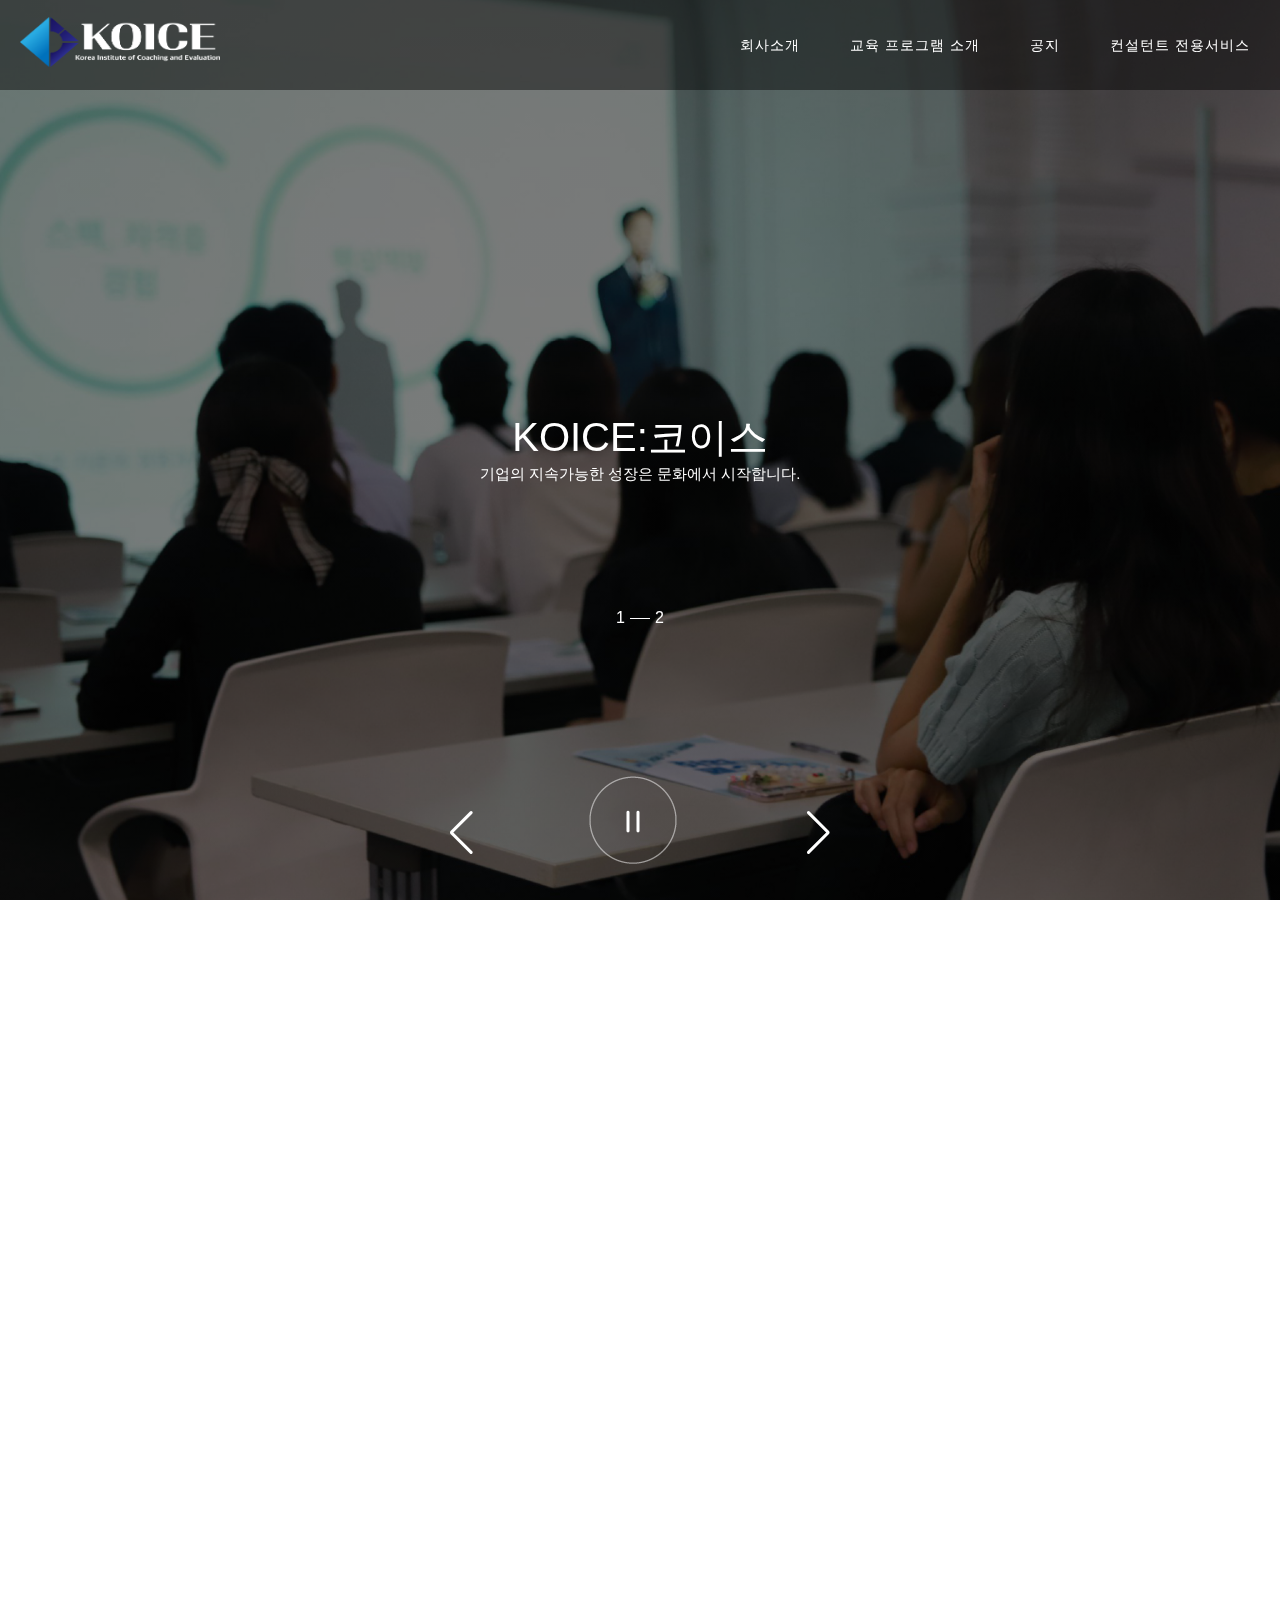
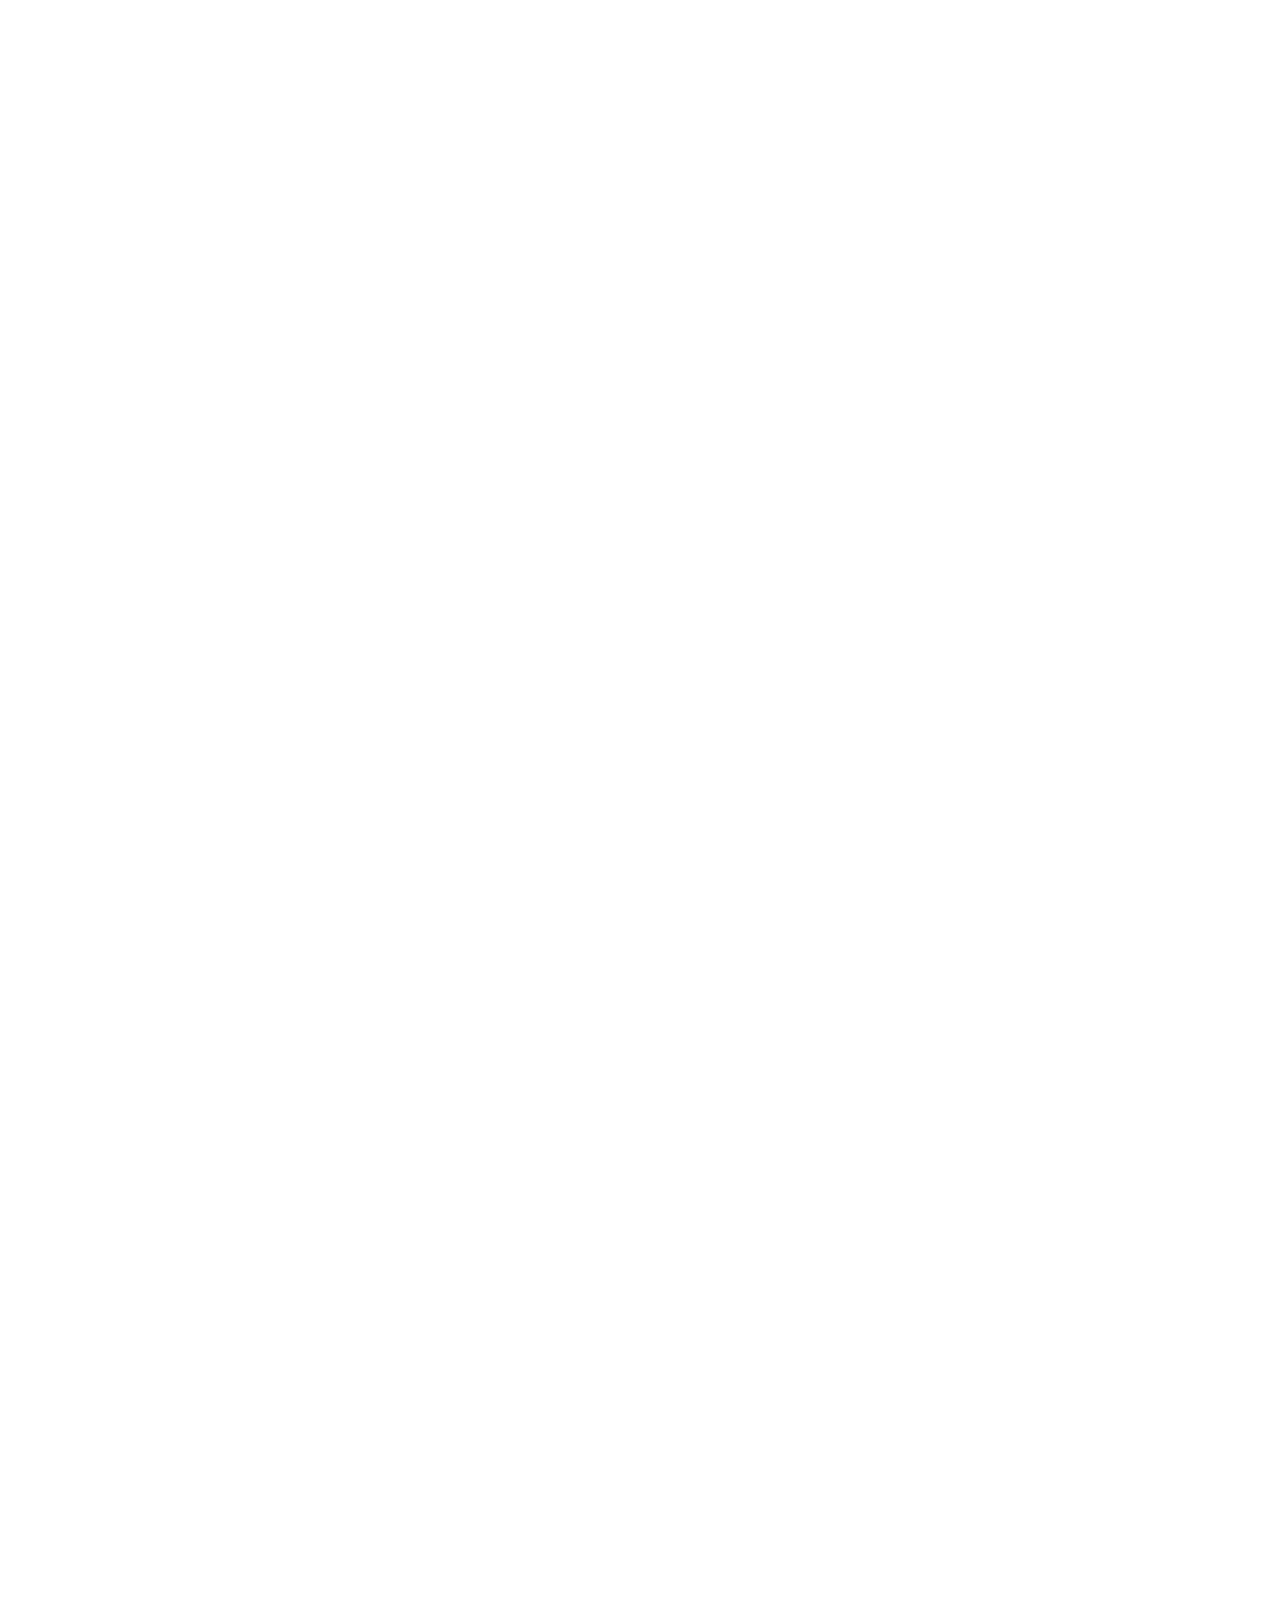
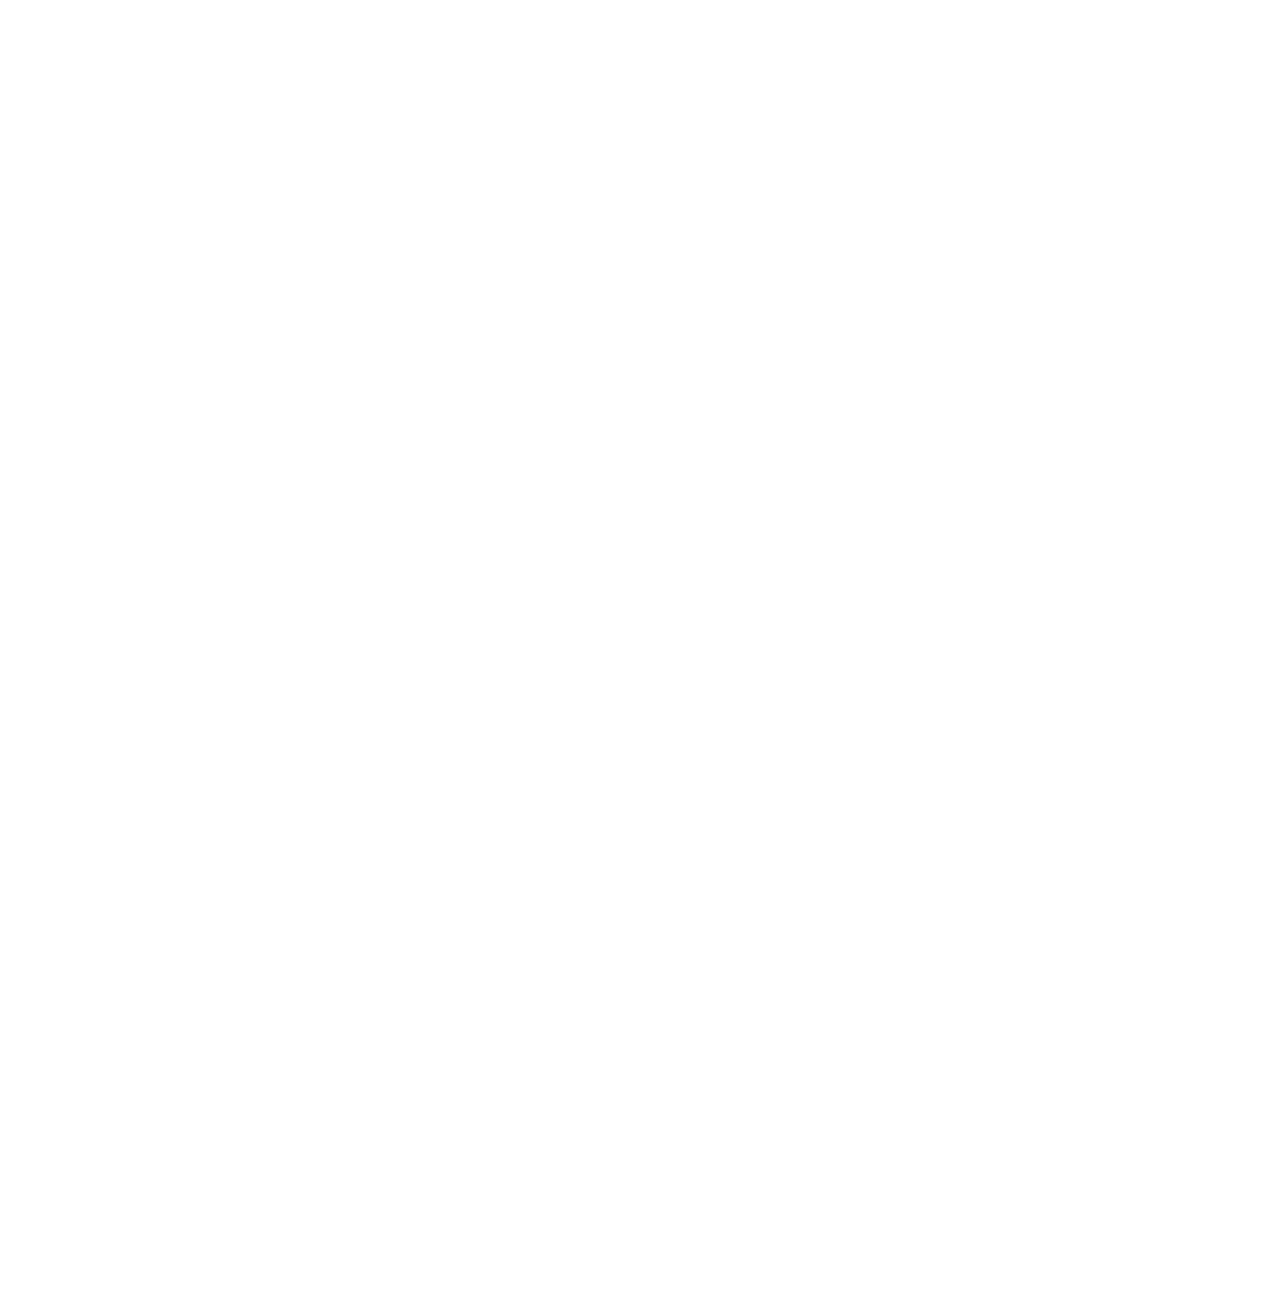
==== index.html @ 16524d3c "Add files via upload" ====
<!DOCTYPE html>
<html lang="en">

<head>
    <meta charset="utf-8">
    <title>KOICE:코이스</title>
    <!-- <meta name="viewport" content="initial-scale=1.0; maximum-scale=1.0; minimum-scale=1.0; user-scalable=yes;" /> -->
    <meta content="KOICE:코이스, 교육, 컨설팅, KOICE:코이스 - 교육, 코이스 - 교육 컨설팅, KOICE, KOICE 교육, KOICE 교육 컨설팅, 코이스 - 교육, 코이스 - 교육, 코이스" name="keywords">
    <meta content="KOICE:코이스, 교육, 컨설팅, KOICE:코이스 - 교육, 코이스 - 교육 컨설팅, KOICE, KOICE 교육, KOICE 교육 컨설팅, 코이스 - 교육, 코이스 - 교육, 코이스" name="description">
    <meta property="og:type" content="website"> 
    <meta property="og:title" content="KOICE:코이스">
    <meta property="og:description" content="KOICE:코이스, 교육, 컨설팅, KOICE:코이스 - 교육, 코이스 - 교육 컨설팅, KOICE, KOICE 교육, KOICE 교육 컨설팅, 코이스 - 교육, 코이스 - 교육, 코이스">
    <meta property="og:image" content="./img/icon/자산 38koice.png">
    <meta property="og:url" content="http://permeet.cafe24.com">
    <meta name="naver-site-verification" content="fe1cf9ac84992b1360347357dc6ff9d3ec7677bf" />
    <meta name="google-site-verification" content="7fnLDtIrnvPnCMmqRW93YdKCdUHXhyVObj9G1OS0-dw" />
    <!-- Favicon -->
    <link href="./img/icon/자산 38koice.png" rel="icon">
    <link href="https://fonts.googleapis.com/css2?family=Jost:wght@500;600;700&family=Open+Sans:wght@400;500&display=swap" rel="stylesheet">  
    <link href="./bootstrap/css/bootstrap.min.css" rel="stylesheet">
    <script src="./bootstrap/js/bootstrap.min.js"></script>
    <script src="./jquery/jquery.js"></script>
    <script src="./js/main.js"></script>
    <link rel="stylesheet" type="text/css" href="./fullpage/fullpage.css" />

    <link rel="stylesheet" href="./css/fontawesome.css">
    <link rel="stylesheet" href="./css/main.css">
    <link rel="stylesheet" href="./css/owl.css">
    <link rel="stylesheet" href="./css/animate.css">
    <link rel="stylesheet" href="./css/swiper-bundle.min.css">
    
    <link rel="stylesheet" href="./css/index.css">
</head>

<body>
  <!-- ***** Header Area Start ***** -->
  <header class="header-area header-sticky">
    <div class="col-12">
        <nav class="main-nav">
            <!-- ***** Logo Start ***** -->
            <a href="./index.html" class="logo">
                <img src="./img/icon/자산 40koice.png" style="width: 200px; height: 50px;" />
            </a>
            <!-- ***** Logo End ***** -->
            <!-- ***** Menu Start ***** -->
            <ul class="nav">
                <li class="scroll-to-section"><a href="./about.html">회사소개</a></li>
                <li class="scroll-to-section"><a href="./service.html">교육 프로그램 소개</a></li>
                <!-- <li class="scroll-to-section"><a href="./404.html">교육후기</a></li> -->
                <li class="scroll-to-section"><a href="./notice.html">공지</a></li>
                <li class="scroll-to-section"><a href="./login.html">컨설턴트 전용서비스</a></li>
            </ul>        
            <a class='menu-trigger'>
                <span>Menu</span>
            </a>
            <!-- ***** Menu End ***** -->
        </nav>
    </div>
</header>
<!-- ***** Header Area End ***** -->

<div id="fullpage">
    <div class="section" id="section1">
        <div class="swiper mySwiper">
            <div class="swiper-wrapper">
                <div class="swiper-slide" id="slide1">
                    <div class="swiper_intro">
                        <div class="swiper_intro_text">
                            <h1>KOICE:코이스</h1>
                            <p>기업의 지속가능한 성장은 문화에서 시작합니다.</p>
                        </div>
                    </div>
                </div>
              <div class="swiper-slide" id="slide2">

              </div>
            </div>
            <div class="swiper-button-next"></div>
            <div class="swiper-button-prev"></div>

            <div class="swiper-button">
                <img src="./img/main/4_메인배너버튼.png">
            </div>
            <div class="swiper-pagination"></div>
        </div>
    </div>
	<div class="section" id="section2">
		<div class="site-header d-flex flex-column justify-content-center align-items-center h-100" id="section_0">
            <div class="container">
                <div class="row justify-content-center align-items-center">
    
                    <div class="col-lg-7 col-12">
    
                        <h3 class="main_text_2 text-white wow fadeInLeft">
                            KOICE:코이스는 <br/>
                            AI 기반으로 한 교육 플랫폼 회사로,  <br/>
                            다양한 교육 프로그램을 연구하고 제공합니다.
                        </h3>
    
                        <div class="align-items-center mt-4 wow fadeInLeft">
                            <p class="main_text_2_p">
                                개인의 성향을 분석하여 잠재력을 최대화시키고, <br/>
                                기업에는 각종 교육 프로그램을 제공하여 전문 인력 양성을 촉진합니다. <br/>
                                효과적인 성공을 위한 시대에 맞춘 최신 기술 다양한 프로그램 제공하여 <br/>
                                교육의 효과를 극대화 할 것을 약속드립니다.
                            </p>
                        </div>
                    </div>
    
                    <div class="col-lg-4 col-12">
                        <div class="topics-detail-block text-center wow fadeInUp">
                            <img src="./img/main/7_배너하단로고.png" style="width: 300px" class="topics-detail-block-image img-fluid" style="-webkit-box-reflect: below -110px linear-gradient(transparent, rgba(0,0,0,0), rgba(0,0,0,0.4));">
                            <div class="main_img_color">
                                <img src="./img/main/7_컬러칩.png" style="width: 120px; display: block">
                            </div>
                        </div>
                    </div>
    
                </div>
            </div>
        </div>
	</div>
    <div class="section" id="section_1">
        <div class="d-flex flex-column justify-content-center align-items-center h-100">
            <div class="container">
                <div class="row justify-content-center w-100">
                    <div class="col-lg-5 col-12">
                        <div class="d-flex flex-column h-100 align-items-center justify-content-center">
                            <div class="d-flex justify-content-center mb-4 align-self-center px-0">
                                <div>
                                    <h3 class="text-black text-center wow fadeInLeft">
                                        대변혁의 시대, 변화의 심연을 탐색하다
                                    </h3>
                                    <div class="align-items-center mt-3 text-center wow fadeInLeft">
                                        <p class="main_text_2_p text-center">
                                            사람은 잠재력을 깨우고 역량을 개발하는 일은 <br/>
                                            10년동안 저희의 진정한 가치이자 삶이었습니다.
                                        </p>
                                    </div>
                                </div>
                            </div>

                            <div class="d-flex mt-4">
                                <ul class="social-icon d-flex align-self-center px-0">
                                    <li class="social-icon-item wow fadeInLeft">
                                        <img src="./img/main/8_성장.png">
                                    </li>
                                    <li class="social-icon-item d-flex align-self-center"><hr class="main_hrs" /></li>
                                    <li class="social-icon-item wow fadeInLeft">
                                        <img src="./img/main/9_교육.png">
                                    </li>
                                    <li class="social-icon-item d-flex align-self-center"><hr class="main_hrs" /></li>
                                    <li class="social-icon-item wow fadeInLeft">
                                        <img src="./img/main/10_학습.png">
                                    </li>
                                </ul>
                            </div>
                        </div>
                    </div>

                </div>
            </div>
        </div>
    </div>
    <div class="section" id="section3">
		<div class="site-header d-flex flex-column justify-content-center align-items-center h-100" id="section_0">
            <div class="container">
                <div class="row justify-content-center align-items-center">
    
                    <div class="col-lg-5 col-12">
                        <p class="text-primary text-start">
                            약 20여개의 다양한 교육 프로그램
                        </p>
                        <h3 class="main_text_2 mt-3 text-white wow fadeInLeft">
                            수강생들의 고민에 따른 <br/>
                            알맞는 교육 프로그램 매칭
                        </h3>
    
                        <div class="align-items-center mt-4 wow fadeInLeft">
                            <p class="main_text_2_p">
                                다년간의 교육운영 경험과 분야별 전문가 네트워킹을 바탕으로 <br/>
                                수준 높은 차원의 교육을 제공하고 있습니다.<br/>
                                차원이 다른 Permeet의 교육 프로그램을 만나보세요.
                            </p>
                        </div>
                    </div>
    
                    <div class="col-lg-6 col-12">
                        <div class="topics-detail-block mb-5 wow fadeInUp">
                            <img src="./img/main/11_프로그램1.png" style="width: 500px" class="topics-detail-block-image img-fluid" style="-webkit-box-reflect: below -110px linear-gradient(transparent, rgba(0,0,0,0), rgba(0,0,0,0.4));">
                            <div class="main_img_color" style="position: absolute;">
                                <img src="./img/main/12_프로그램2.png" style="width: 500px;display: block;position: absolute;top: -55px;">
                            </div>
                        </div>
                    </div>
    
                </div>
            </div>
        </div>
	</div>
    <div id="section_3" class="section scrollable-element">
        <div class="d-flex flex-column justify-content-center align-items-center h-100">
            <div class="container">
                <div class="text-start wow fadeInUp mb-4" data-wow-delay="0.1s" style="max-width: 500px;">
                    <!--<p class="fs-5 fw-bold text-primary">NEWS & INISIGHT</p>-->
                    <h3 class="display-6 text-black" style="font-weight: 800 !important;">NEWS & INISIGHT</h3>
                    <p class="text-black">사회의 첫 걸음, KOICE:코이스와 함께 하겠습니다.</p>
                </div>
                <div class="row g-4">
                    <div class="col-lg-3 col-md-6 wow fadeInUp px-1" data-wow-delay="0.1s">
                        <div class="team-item rounded he_300 d-grid align-items-end">
                            <div class="text-start text-black">
                                <h5 class="text-black mb-3 ms-3">기업 프로그램</h5>
                                <h4 class="text-black ms-3">직장내 괴롭힘 예방교육</h4>
                            </div>
                            <div  class="text-start text-black">
                                <p class="text-black ms-3">2023-09-03</p>
                            </div>
                            <div style="text-align-last: left;">
                                <img src="./img/main/13_news섬네일.png" style="width: 80%;"/>
                            </div>
                        </div>
                    </div>
                    <div class="col-lg-3 col-md-6 wow fadeInUp px-1" data-wow-delay="0.1s">
                        <div class="team-item rounded he_300 d-grid align-items-end">
                            <div class="text-start text-black">
                                <h5 class="text-black mb-3 ms-3">기업 프로그램</h5>
                                <h4 class="text-black ms-3">직장내 괴롭힘 예방교육</h4>
                            </div>
                            <div  class="text-start text-black">
                                <p class="text-black ms-3">2023-09-03</p>
                            </div>
                            <div style="text-align-last: left;">
                                <img src="./img/main/13_news섬네일.png" style="width: 80%;"/>
                            </div>
                        </div>
                    </div>
                    <div class="col-lg-3 col-md-6 wow fadeInUp px-1" data-wow-delay="0.1s">
                        <div class="team-item rounded he_300 d-grid align-items-end">
                            <div class="text-start text-black">
                                <h5 class="text-black mb-3 ms-3">기업 프로그램</h5>
                                <h4 class="text-black ms-3">직장내 괴롭힘 예방교육</h4>
                            </div>
                            <div  class="text-start text-black">
                                <p class="text-black ms-3">2023-09-03</p>
                            </div>
                            <div style="text-align-last: left;">
                                <img src="./img/main/13_news섬네일.png" style="width: 80%;"/>
                            </div>
                        </div>
                    </div>
                    <div class="col-lg-3 col-md-6 wow fadeInUp px-1" data-wow-delay="0.1s">
                        <div class="team-item rounded he_300 d-grid align-items-end">
                            <div class="text-start text-black">
                                <h5 class="text-black mb-3 ms-3">기업 프로그램</h5>
                                <h4 class="text-black ms-3">직장내 괴롭힘 예방교육</h4>
                            </div>
                            <div  class="text-start text-black">
                                <p class="text-black ms-3">2023-09-03</p>
                            </div>
                            <div style="text-align-last: left;">
                                <img src="./img/main/13_news섬네일.png" style="width: 80%;"/>
                            </div>
                        </div>
                    </div>
                </div>
            </div>
        </div>
        <div>
            <div class="d-flex flex-column justify-content-center align-items-center mb-5">
                <div class="container">
                    <div class="row justify-content-center align-items-center">
                        <div class="col-lg-3 col-12">
                            <div class="topics-detail-block mb-5 wow fadeInUp text-start">
                                <img src="./img/icon/자산 3koice.png" style="width: 200px" class="topics-detail-block-image img-fluid" style="-webkit-box-reflect: below -110px linear-gradient(transparent, rgba(0,0,0,0), rgba(0,0,0,0.4));">
                            </div>
                        </div>
                        <div class="col-lg-8 col-12">
                            <div class="text-black text-start">
                                <div class="d-flex">
                                    <p class="text-black">KOICE:코이스 | 서울 서초구 서초대로 396 2층(서초동, 강남빌딩)</p>
                                    <p class="text-black ms-3">대표 : 김규현 | 사업자등록번호 : 767-16-01874</p>
                                </div>
                                <p class="text-black">Tel : 070-4554-3269 E-mail : 0000@permeet.kr</p>
                                <p class="text-black mb-3 mt-2">Copyright ⓒ 2014 (주) KOICE:코이스, All right reserved</p>
                            </div>
                        </div>
                    </div>
                </div>
            </div>
        </div>
    </div>
    <!-- Footer Start -->

<!-- Footer End -->
</div>



<script src="./js/swiper-bundle.min.js"></script>
<script type="text/javascript" src="./fullpage/fullpage.js"></script>
<script type="text/javascript">
    

    var myFullpage = new fullpage('#fullpage', {
        //anchors: ['firstPage', 'secondPage', '3rdPage'],
        //sectionsColor: ['#8FB98B', '#DE564B', '#EAE1C0'],
        slidesNavigation: true,
    });

    var swiper = new Swiper(".mySwiper", {
      pagination: {
        el: ".swiper-pagination",
        type: "fraction",
      },
      loop: true,
      navigation: {
        nextEl: ".swiper-button-next",
        prevEl: ".swiper-button-prev",
      },
      normalScrollElements: '.scrollable-element'
    });

    
</script>
</body>
---- fullpage/fullpage.css ----
/*!
 * fullPage 4.0.20
 * https://github.com/alvarotrigo/fullPage.js
 *
 * @license GPLv3 for open source use only
 * or Fullpage Commercial License for commercial use
 * http://alvarotrigo.com/fullPage/pricing/
 *
 * Copyright (C) 2021 http://alvarotrigo.com/fullPage - A project by Alvaro Trigo
 */
 html.fp-enabled,
 .fp-enabled body {
     margin: 0;
     padding: 0;
     overflow:hidden;
 
     /*Avoid flicker on slides transitions for mobile phones #336 */
     -webkit-tap-highlight-color: rgba(0,0,0,0);
 }
 .fp-section {
     position: relative;
     -webkit-box-sizing: border-box; /* Safari<=5 Android<=3 */
     -moz-box-sizing: border-box; /* <=28 */
     box-sizing: border-box;
     height: 100%;
     display: block;
 }
 .fp-slide {
     float: left;
 }
 .fp-slide, .fp-slidesContainer {
     height: 100%;
     display: block;
     background: #7e7e7e;
 }
 .fp-slides {
     z-index:1;
     height: 100%;
     overflow: hidden;
     position: relative;
     -webkit-transition: all 0.3s ease-out; /* Safari<=6 Android<=4.3 */
     transition: all 0.3s ease-out;
 }
 .fp-table{
     display: flex;
     flex-direction: column;
     justify-content: center;
     width: 100%;
 }
 .fp-slidesContainer {
     float: left;
     position: relative;
 }
 .fp-controlArrow {
     -webkit-user-select: none; /* webkit (safari, chrome) browsers */
     -moz-user-select: none; /* mozilla browsers */
     -khtml-user-select: none; /* webkit (konqueror) browsers */
     -ms-user-select: none; /* IE10+ */
     position: absolute;
     z-index: 4;
     bottom: 5%;
     cursor: pointer;
     margin-top: -38px;
     -webkit-transform: translate3d(0,0,0);
     -ms-transform: translate3d(0,0,0);
     transform: translate3d(0,0,0);
 }
 .fp-prev{
     left: 40%;
 }
 .fp-next{
     right: 40%;
 }
 .fp-arrow{
     width: 0;
     height: 0;
     border-style: solid;
 }
 .fp-arrow.fp-prev {
     border-width: 38.5px 15px 38.5px 0;
     border-color: transparent #fff transparent transparent;
 }
 .fp-arrow.fp-next {
     border-width: 38.5px 0 38.5px 15px;
     border-color: transparent transparent transparent #fff;
 }
 .fp-notransition {
     -webkit-transition: none !important;
     transition: none !important;
 }
 #fp-nav {
     position: fixed;
     z-index: 100;
     top: 50%;
     opacity: 1;
     transform: translateY(-50%);
     -ms-transform: translateY(-50%);
     -webkit-transform: translate3d(0,-50%,0);
 }
 #fp-nav.fp-right {
     right: 17px;
 }
 #fp-nav.fp-left {
     left: 17px;
 }
 .fp-slidesNav{
     position: absolute;
     z-index: 4;
     opacity: 1;
     -webkit-transform: translate3d(0,0,0);
     -ms-transform: translate3d(0,0,0);
     transform: translate3d(0,0,0);
     left: 0 !important;
     right: 0;
     margin: 0 auto !important;
 }
 .fp-slidesNav.fp-bottom {
     bottom: 35%;
 }
 .fp-slidesNav.fp-top {
     top: 17px;
 }
 #fp-nav ul,
 .fp-slidesNav ul {
   margin: 0;
   padding: 0;
 }
 #fp-nav ul li,
 .fp-slidesNav ul li {
     display: block;
     width: 14px;
     height: 13px;
     margin: 7px;
     position:relative;
 }
 .fp-slidesNav ul li {
     display: inline-block;
 }
 #fp-nav ul li a,
 .fp-slidesNav ul li a {
     display: block;
     position: relative;
     z-index: 1;
     width: 100%;
     height: 100%;
     cursor: pointer;
     text-decoration: none;
 }
 #fp-nav ul li a.active span,
 .fp-slidesNav ul li a.active span,
 #fp-nav ul li:hover a.active span,
 .fp-slidesNav ul li:hover a.active span{
     height: 12px;
     width: 12px;
     margin: -6px 0 0 -6px;
     border-radius: 100%;
  }
 #fp-nav ul li a span,
 .fp-slidesNav ul li a span {
     border-radius: 50%;
     position: absolute;
     z-index: 1;
     height: 4px;
     width: 4px;
     border: 0;
     background: #fff;
     left: 50%;
     top: 50%;
     margin: -2px 0 0 -2px;
     -webkit-transition: all 0.1s ease-in-out;
     -moz-transition: all 0.1s ease-in-out;
     -o-transition: all 0.1s ease-in-out;
     transition: all 0.1s ease-in-out;
 }
 #fp-nav ul li:hover a span,
 .fp-slidesNav ul li:hover a span{
     width: 10px;
     height: 10px;
     margin: -5px 0px 0px -5px;
 }
 #fp-nav ul li .fp-tooltip {
     position: absolute;
     top: -2px;
     color: #fff;
     font-size: 14px;
     font-family: arial, helvetica, sans-serif;
     white-space: nowrap;
     max-width: 220px;
     overflow: hidden;
     display: block;
     opacity: 0;
     width: 0;
     cursor: pointer;
 }
 #fp-nav ul li:hover .fp-tooltip,
 #fp-nav.fp-show-active a.active + .fp-tooltip {
     -webkit-transition: opacity 0.2s ease-in;
     transition: opacity 0.2s ease-in;
     width: auto;
     opacity: 1;
 }
 #fp-nav ul li .fp-tooltip.fp-right {
     right: 20px;
 }
 #fp-nav ul li .fp-tooltip.fp-left {
     left: 20px;
 }
 .fp-auto-height.fp-section,
 .fp-auto-height .fp-slide{
     height: auto !important;
 }
 
 .fp-responsive .fp-is-overflow.fp-section{
     height: auto !important;
 }
 
 /* Used with autoScrolling: false */ 
 .fp-scrollable.fp-responsive .fp-is-overflow.fp-section,
 .fp-scrollable .fp-section,
 .fp-scrollable .fp-slide{
    /* Fallback for browsers that do not support Custom Properties */
    height: 100vh;
    height: calc(var(--vh, 1vh) * 100);
 }
 
 .fp-scrollable.fp-responsive .fp-is-overflow.fp-section:not(.fp-auto-height):not([data-percentage]),
 .fp-scrollable .fp-section:not(.fp-auto-height):not([data-percentage]),
 .fp-scrollable .fp-slide:not(.fp-auto-height):not([data-percentage]){
     /* Fallback for browsers that do not support Custom Properties */
     min-height: 100vh;
     min-height: calc(var(--vh, 1vh) * 100);
 }
 
 /* Disabling vertical centering on scrollable elements */
 .fp-overflow{
     justify-content: flex-start;
     max-height: 100vh;
     height: 100%;
 }
 
 /* No scrollable when using auto-height */
 .fp-scrollable .fp-auto-height .fp-overflow{
     max-height: none;
 }
 
 .fp-is-overflow .fp-overflow.fp-auto-height-responsive,
 .fp-is-overflow .fp-overflow.fp-auto-height,
 .fp-is-overflow > .fp-overflow{
     overflow-y: auto;
 }
 .fp-overflow{
     outline:none;
 }
 
 .fp-overflow.fp-table{
     display: block;
 }
 
 .fp-responsive .fp-auto-height-responsive.fp-section,
 .fp-responsive .fp-auto-height-responsive .fp-slide{
     height: auto !important;
     min-height: auto !important;
 }
 
 /*Only display content to screen readers*/
 .fp-sr-only{
     position: absolute;
     width: 1px;
     height: 1px;
     padding: 0;
     overflow: hidden;
     clip: rect(0, 0, 0, 0);
     white-space: nowrap;
     border: 0;
 }
 
 /* Customize website's scrollbar like Mac OS
 Not supports in Firefox and IE */
 .fp-scroll-mac .fp-overflow::-webkit-scrollbar {
     background-color: transparent;
     width: 9px;
 }
 .fp-scroll-mac .fp-overflow::-webkit-scrollbar-track {
     background-color: transparent;
 }
 .fp-scroll-mac .fp-overflow::-webkit-scrollbar-thumb {
     background-color: rgba(0,0,0,.4);
     border-radius: 16px;
     border: 4px solid transparent;
 }
 .fp-warning,
 .fp-watermark{
     z-index: 9999999;
     position: absolute;
     bottom: 0;
 }
 .fp-warning,
 .fp-watermark a{
     text-decoration: none;
     color: #000;
     background: rgba(255,255,255,0.6);
     padding: 5px 8px;
     font-size: 14px;
     font-family: arial;
     color: black;
     display: inline-block;
     border-radius: 3px;
     margin: 12px;
 }
 .fp-noscroll .fp-overflow{
     overflow: hidden;
 }
---- css/main.css ----
/*

TemplateMo 574 Mexant

https://templatemo.com/tm-574-mexant

*/

/* ---------------------------------------------
Table of contents
------------------------------------------------
01. font & reset css
02. reset
03. global styles
04. header
05. banner
06. features
07. testimonials
08. contact
09. footer
10. preloader
11. search
12. portfolio

--------------------------------------------- */
/* 
---------------------------------------------
font & reset css
--------------------------------------------- 
*/
@import url("https://fonts.googleapis.com/css?family=Open+Sans:100,200,300,400,500,600,700,800,900");
/* 
---------------------------------------------
reset
--------------------------------------------- 
*/
html, body, div, span, applet, object, iframe, h1, h2, h3, h4, h5, h6, p, blockquote, div
pre, a, abbr, acronym, address, big, cite, code, del, dfn, em, font, img, ins, kbd, q,
s, samp, small, strike, strong, sub, sup, tt, var, b, u, i, center, dl, dt, dd, ol, ul, li,
figure, header, nav, section, article, aside, footer, figcaption {
  margin: 0;
  padding: 0;
  border: 0;
  outline: 0;
}

.clearfix:after {
  content: ".";
  display: block;
  clear: both;
  visibility: hidden;
  line-height: 0;
  height: 0;
}

.clearfix {
  display: inline-block;
}

html[xmlns] .clearfix {
  display: block;
}

* html .clearfix {
  height: 1%;
}

ul, li {
  padding: 0;
  margin: 0;
  list-style: none;
}

header, nav, section, article, aside, footer, hgroup {
  display: block;
}

* {
  box-sizing: border-box;
}

html, body {
  font-family: 'Poppins', sans-serif;
  font-weight: 400;
  background-color: #fff;
  font-size: 16px;
  -ms-text-size-adjust: 100%;
  -webkit-font-smoothing: antialiased;
  -moz-osx-font-smoothing: grayscale;
}

a {
  text-decoration: none !important;
}

h1, h2, h3, h4, h5, h6 {
  margin-top: 0px;
  margin-bottom: 0px;
  color: #ffffff;
}

ul {
  margin-bottom: 0px;
}

p {
  font-size: 15px;
  line-height: 26px;
  color: #ffffff;
}

img {
  width: 100%;
  overflow: hidden;
}

/* 
---------------------------------------------
global styles
--------------------------------------------- 
*/
html,
body {
  background: #fff;
  font-family: 'AppleSDGothicNeo', 'Noto Sans KR', sans-serif;
}

::selection {
  background: #ff511a;
  color: #fff;
}

::-moz-selection {
  background: #ff511a;
  color: #fff;
}

@media (max-width: 991px) {
  html, body {
    overflow-x: hidden;
  }
  .mobile-top-fix {
    margin-top: 30px;
    margin-bottom: 0px;
  }
  .mobile-bottom-fix {
    margin-bottom: 30px;
  }
  .mobile-bottom-fix-big {
    margin-bottom: 60px;
  }
}

.green-button a {
  font-size: 14px;
  color: #fff;
  background-color: #43ba7f;
  padding: 12px 30px;
  display: inline-block;
  border-radius: 5px;
  font-weight: 500;
  text-transform: capitalize;
  letter-spacing: 0.5px;
  transition: all .3s;
}

.green-button a:hover {
  opacity: 0.9;
}

.orange-button a {
  font-size: 14px;
  color: #fff;
  background-color: #ff511a;
  padding: 12px 30px;
  display: inline-block;
  border-radius: 5px;
  font-weight: 500;
  text-transform: capitalize;
  letter-spacing: 0.5px;
  transition: all .3s;
}

.orange-button a:hover {
  opacity: 0.9;
}

section {
  margin-top: 120px;
}

.section-heading {
  position: relative;
  z-index: 2;
  margin-top: 0px;
  text-align: center;
  margin-bottom: 70px;
}

.section-heading h6 {
  font-size: 16px;
  text-transform: uppercase;
  color: #ff511a;
  font-weight: 700;
}

.section-heading h4 {
  margin-top: 10px;
  line-height: 40px;
  font-size: 36px;
  font-weight: 700;
  text-transform: capitalize;
  color: #212741;
}

.section-heading p {
  margin-top: 30px;
}


/* 
---------------------------------------------
header
--------------------------------------------- 
*/
.background-header {
  background-color: #212741;
  height: 80px!important;
  position: fixed!important;
  top: 0!important;
  left: 0;
  right: 0;
  box-shadow: 0px 0px 10px rgba(0,0,0,0.15)!important;
}

.header-area {
  position: absolute;
  height: 90px;
  top: 0;
  left: 0;
  right: 0;
  z-index: 100;
  -webkit-transition: all .5s ease 0s;
  -moz-transition: all .5s ease 0s;
  -o-transition: all .5s ease 0s;
  transition: all .5s ease 0s;
}

.header-area .main-nav {
  min-height: 90px;
  background: #00000070;
}

.header-area .main-nav .logo {
  line-height: 80px;
  margin-left: 20px;
  color: #fff;
  font-size: 28px;
  font-weight: 700;
  text-transform: uppercase;
  letter-spacing: 2px;
  float: left;
  -webkit-transition: all 0.3s ease 0s;
  -moz-transition: all 0.3s ease 0s;
  -o-transition: all 0.3s ease 0s;
  transition: all 0.3s ease 0s;
}

.background-header .main-nav .logo {
  line-height: 80px;
  width: 160px;
}

.background-header .nav {
  margin-top: 18px !important;
}

.header-area .main-nav .nav {
  float: right;
  margin-top: 25px;
  margin-right: 30px;
  background-color: transparent;
  -webkit-transition: all 0.3s ease 0s;
  -moz-transition: all 0.3s ease 0s;
  -o-transition: all 0.3s ease 0s;
  transition: all 0.3s ease 0s;
  position: relative;
  z-index: 999;
}

.header-area .main-nav .nav li {
  padding-left: 25px;
  padding-right: 25px;
}

.header-area .main-nav .nav li:last-child {
  padding-right: 0px;
}

.header-area .main-nav .nav li a {
  display: block;
  font-weight: 300;
  font-size: 14px;
  text-transform: capitalize;
  color: #fff;
  -webkit-transition: all 0.3s ease 0s;
  -moz-transition: all 0.3s ease 0s;
  -o-transition: all 0.3s ease 0s;
  transition: all 0.3s ease 0s;
  height: 40px;
  line-height: 40px;
  border: transparent;
  letter-spacing: 1px;
}

.header-area .main-nav .nav li:last-child a:hover {
  color: #fff;
}

.header-area .main-nav .nav li.has-sub ul.sub-menu li:last-child a,
.background-header .main-nav .nav li.has-sub ul.sub-menu li:last-child a {
  margin-left: 0px;
  padding-left: 0px;
  padding-right: 0px;
  border-radius: 0px;
  padding-top: 0px !important;
  height: 40px;
}


.header-area .main-nav .nav li.has-sub ul.sub-menu li:last-child a:hover,
.background-header .main-nav .nav li.has-sub ul.sub-menu li:last-child a:hover {
  padding-left: 25px !important;
}

.header-area .main-nav .nav li:hover a,
.header-area .main-nav .nav li a.active {
  color: #ff511a;
}

.background-header .main-nav .nav li:hover a,
.background-header .main-nav .nav li a.active {
  color: #ff511a;
  opacity: 1;
}

.header-area .main-nav .nav li.has-sub {
  position: relative;
  padding-right: 15px;
}

.header-area .main-nav .nav li.has-sub:after {
  font-family: FontAwesome;
  content: "\f107";
  font-size: 12px;
  color: #fff;
  position: absolute;
  right: 2px;
  top: 12px;
}

.header-area .main-nav .nav li.has-sub ul.sub-menu {
  position: absolute;
  width: 140px;
  background-color: #fff;
  box-shadow: 0 2px 28px 0 rgba(0, 0, 0, 0.06);
  overflow: hidden;
  top: 40px;
  border-radius: 5px;
  opacity: 0;
  transition: all .3s;
  transform: translateY(+2em);
  visibility: hidden;
  z-index: -1;
}

.header-area .main-nav .nav li.has-sub ul.sub-menu li {
  margin-left: 0px;
  padding-left: 0px;
  padding-right: 0px;
}

.header-area .main-nav .nav li.has-sub ul.sub-menu li a {
  opacity: 1;
  display: block;
  background: #f7f7f7;
  color: #2a2a2a!important;
  padding-left: 20px;
  height: 40px;
  line-height: 40px;
  -webkit-transition: all 0.3s ease 0s;
  -moz-transition: all 0.3s ease 0s;
  -o-transition: all 0.3s ease 0s;
  transition: all 0.3s ease 0s;
  position: relative;
  font-size: 12px;
  font-weight: 400;
  border-bottom: 1px solid #eee;
}

.header-area .main-nav .nav li.has-sub ul li a:hover {
  background: #fff;
  color: #ff511a!important;
  padding-left: 25px;
}

.header-area .main-nav .nav li.has-sub ul li a:hover:before {
  width: 3px;
}

.header-area .main-nav .nav li.has-sub:hover ul.sub-menu {
  visibility: visible;
  opacity: 1;
  z-index: 1;
  transform: translateY(0%);
  transition-delay: 0s, 0s, 0.3s;
}

.header-area .main-nav .menu-trigger {
  cursor: pointer;
  display: block;
  position: absolute;
  top: 33px;
  width: 32px;
  height: 40px;
  text-indent: -9999em;
  z-index: 99;
  right: 40px;
  display: none;
}

.background-header .main-nav .menu-trigger {
  top: 23px;
}

.header-area .main-nav .menu-trigger span,
.header-area .main-nav .menu-trigger span:before,
.header-area .main-nav .menu-trigger span:after {
  -moz-transition: all 0.4s;
  -o-transition: all 0.4s;
  -webkit-transition: all 0.4s;
  transition: all 0.4s;
  background-color: #fff;
  display: block;
  position: absolute;
  width: 30px;
  height: 2px;
  left: 0;
}

.background-header .main-nav .menu-trigger span,
.background-header .main-nav .menu-trigger span:before,
.background-header .main-nav .menu-trigger span:after {
  background-color: #fff;
}

.header-area .main-nav .menu-trigger span:before,
.header-area .main-nav .menu-trigger span:after {
  -moz-transition: all 0.4s;
  -o-transition: all 0.4s;
  -webkit-transition: all 0.4s;
  transition: all 0.4s;
  background-color: #fff;
  display: block;
  position: absolute;
  width: 30px;
  height: 2px;
  left: 0;
  width: 75%;
}

.background-header .main-nav .menu-trigger span:before,
.background-header .main-nav .menu-trigger span:after {
  background-color: #fff;
}

.header-area .main-nav .menu-trigger span:before,
.header-area .main-nav .menu-trigger span:after {
  content: "";
}

.header-area .main-nav .menu-trigger span {
  top: 16px;
}

.header-area .main-nav .menu-trigger span:before {
  -moz-transform-origin: 33% 100%;
  -ms-transform-origin: 33% 100%;
  -webkit-transform-origin: 33% 100%;
  transform-origin: 33% 100%;
  top: -10px;
  z-index: 10;
}

.header-area .main-nav .menu-trigger span:after {
  -moz-transform-origin: 33% 0;
  -ms-transform-origin: 33% 0;
  -webkit-transform-origin: 33% 0;
  transform-origin: 33% 0;
  top: 10px;
}

.header-area .main-nav .menu-trigger.active span,
.header-area .main-nav .menu-trigger.active span:before,
.header-area .main-nav .menu-trigger.active span:after {
  background-color: transparent;
  width: 100%;
}

.header-area .main-nav .menu-trigger.active span:before {
  -moz-transform: translateY(6px) translateX(1px) rotate(45deg);
  -ms-transform: translateY(6px) translateX(1px) rotate(45deg);
  -webkit-transform: translateY(6px) translateX(1px) rotate(45deg);
  transform: translateY(6px) translateX(1px) rotate(45deg);
  background-color: #fff;
}

.background-header .main-nav .menu-trigger.active span:before {
  background-color: #fff;
}

.header-area .main-nav .menu-trigger.active span:after {
  -moz-transform: translateY(-6px) translateX(1px) rotate(-45deg);
  -ms-transform: translateY(-6px) translateX(1px) rotate(-45deg);
  -webkit-transform: translateY(-6px) translateX(1px) rotate(-45deg);
  transform: translateY(-6px) translateX(1px) rotate(-45deg);
  background-color: #fff;
}

.background-header .main-nav .menu-trigger.active span:after {
  background-color: #fff;
}

.header-area.header-sticky {
  min-height: 90px;
}

.header-area .nav {
  margin-top: 30px;
}

.header-area.header-sticky .nav li a.active {
  color: #ff511a;
}

@media (max-width: 1200px) {
  .header-area .main-nav .nav li {
    padding-left: 10px;
    padding-right: 10px;
  }
  .header-area .main-nav:before {
    display: none;
  }
}

@media (max-width: 767px) {
  .header-area .main-nav .logo {
    color: #1e1e1e;
  }
  .header-area.header-sticky .nav li a:hover,
  .header-area.header-sticky .nav li a.active {
    color: #ff511a!important;
    opacity: 1;
  }
  .header-area.header-sticky .nav li.search-icon a {
    width: 100%;
  }
  .header-area {
    background-color: #f7f7f7;
    box-shadow: none;
    text-align: center;
  }
  .header-area .container {
    padding: 0px;
  }
  .header-area .logo {
    margin-left: 0px;
    line-height: 80px;
  }
  .header-area .menu-trigger {
    display: block !important;
  }
  .header-area .main-nav {
    overflow: hidden;
  }
  .header-area .main-nav .nav {
    float: none;
    width: 100%;
    display: none;
    -webkit-transition: all 0s ease 0s;
    -moz-transition: all 0s ease 0s;
    -o-transition: all 0s ease 0s;
    transition: all 0s ease 0s;
    margin-left: 0px;
  }
  .header-area .main-nav .nav li:first-child {
    border-top: 1px solid #eee;
  }
  .header-area.header-sticky .nav {
    margin-top: -5px !important;
  }
  .background-header.header-sticky .nav {
    margin-top: 80px !important;
  }
  .header-area .main-nav .nav li {
    width: 100%;
    background: #fff;
    border-bottom: 1px solid #eee;
    padding-left: 0px !important;
    padding-right: 0px !important;
  }
  .header-area .main-nav .nav li a {
    height: 50px !important;
    line-height: 50px !important;
    padding: 0px !important;
    border: none !important;
    background: #f7f7f7 !important;
    color: #191a20 !important;
  }
  .header-area .main-nav .nav li a:hover {
    background: #eee !important;
    color: #ff511a!important;
  }
  .header-area .main-nav .nav li.has-sub ul.sub-menu {
    position: relative;
    visibility: inherit;
    opacity: 1;
    z-index: 1;
    transform: translateY(0%);
    top: 0px;
    width: 100%;
    box-shadow: none;
    height: 0px;
    transition: all 0s;
  }
  .header-area .main-nav .nav li.submenu ul li a {
    font-size: 12px;
    font-weight: 400;
  }
  .header-area .main-nav .nav li.submenu ul li a:hover:before {
    width: 0px;
  }
  .header-area .main-nav .nav li.has-sub ul.sub-menu {
    height: auto;
  }
  .header-area .main-nav .nav li.has-sub:after {
    color: #3B566E;
    right: 30px;
    font-size: 14px;
    top: 15px;
  }
  .header-area .main-nav .nav li.submenu:hover ul, .header-area .main-nav .nav li.submenu:focus ul {
    height: 0px;
  }
}

@media (min-width: 767px) {
  .header-area .main-nav .nav {
    display: flex !important;
  }
}

/* 
---------------------------------------------
banner
--------------------------------------------- 
*/

.swiper-container {
  height: calc(100vh - 0px);
  margin: 0px;
  background-color: #212741;
}

.swiper-slide {
  overflow: hidden;
}

.slide-inner {
  position: absolute;
  width: 100%;
  height: 100%;
  left: 0;
  top: 0;
  background-size: cover;
  background-position: center;
}

.swiper-slide-active h2 {
  animation: fadeInLeft .8s;
  -webkit-animation-delay: 1s;
  animation-delay: .3s;
  opacity: 1;
}

.swiper-slide-active p {
  animation: fadeInRight .8s;
  -webkit-animation-delay: 1s;
  animation-delay: .3s;
  opacity: 1;
}

.swiper-slide-active .div-dec {
  animation: fadeIn .8s;
  -webkit-animation-delay: 1s;
  animation-delay: .3s;
  opacity: 1;
}

.swiper-slide-active .buttons .green-button,
.swiper-slide-active .buttons .orange-button {
  animation: fadeInUp .8s;
  -webkit-animation-delay: 1s;
  animation-delay: .3s;
  opacity: 1;
}

.slide-inner .header-text {
  position: absolute;
  width: 50%;
  top: 50%;
  transform: translateY(-50%);
}

.slide-inner .header-text h2 {
  position: relative;
  z-index: 2;
  font-size: 56px;
  color: #fff;
  font-weight: 700;
  opacity: 1;
  visibility: visible;
  line-height: 70px;
  margin-bottom: 40px;
}

.slide-inner .header-text .div-dec {
  width: 80px;
  height: 6px;
  border-radius: 3px;
  background-color: #fff;
  margin-bottom: 40px;
  opacity: 1;
  visibility: visible;
}

.slide-inner .header-text p {
  color: #fff;
  margin-right: 60px;
  margin-bottom: 50px;
  opacity: 1;
  visibility: visible;
}

.slide-inner .header-text h2 em {
  font-style: normal;
  color: #ff511a;
}

.slide-inner .header-text .buttons {
  display: inline;
  opacity: 1;
  visibility: visible;
}

.slide-inner .header-text .buttons .green-button {
  display: inline;
  float: left;
  margin-right: 20px;
}

.swiper-button-next, .swiper-button-prev {
  color: #fff !important;
}

/*
---------------------------------------------
services
---------------------------------------------
*/ 

section.services {
  margin-top: 90px;
}

.services .service-item {
  border-radius: 5px;
  padding: 40px;
  box-shadow: 0px 0px 15px rgba(0, 0, 0, 0.1);
  margin-top: 30px;
}

.services .service-item:hover i {
  margin-top: 15px;
}

.services .service-item h4 {
  font-size: 22px;
  font-weight: 600;
  margin-bottom: 20px;
}

.services .service-item i {
  transition: all .5s;
  float: left;
  font-size: 64px;
  color: #43ba7f;
  margin-bottom: 30px;
  margin-right: 30px;
}



/*
---------------------------------------------
cta
---------------------------------------------
*/

section.simple-cta {
  background-image: url(../images/cta-bg.jpg);
  background-repeat: no-repeat;
  background-position: center center;
  background-size: cover;
  width: 100%;
  padding: 80px 0px;
}

section.simple-cta .left-image {
  margin-right: 45px;
}

section.simple-cta h4 {
  font-size: 36px;
  font-weight: 700;
  color: #fff;
  line-height: 50px;
}

section.simple-cta h4 em {
  font-style: normal;
  color: #43ba7f;
}

section.simple-cta h4 strong {
  color: #ff511a;
  font-weight: 700;
}

section.simple-cta p {
  color: #fff;
  margin-top: 30px;
  margin-bottom: 40px;
}

section.simple-cta .buttons {
  display: flex;
  justify-content: end;
}

section.simple-cta .buttons .orange-button {
  margin-left: 20px;
}

section.simple-cta .buttons .orange-button,
section.simple-cta .buttons .green-button {
  margin-top: 25px;
}



/*
---------------------------------------------
about us
---------------------------------------------
*/

section.about-us {
  margin-top: 90px;
}

section.about-us .section-heading {
  padding-top: 30px;
}

section.about-us .naccs {
  position: relative;
}

section.about-us .naccs .menu div {
  padding: 15px 30px;
  display: inline-block;
  text-align: center;
  border-radius: 5px !important;
  margin-right: 30px;
  font-size: 18px;
  color: #212741;
  background-color: #fff;
  cursor: pointer;
  vertical-align: middle;
  font-weight: 600;
  transition: 1s all cubic-bezier(0.075, 0.82, 0.165, 1);
  box-shadow: 0px 0px 15px rgba(0, 0, 0, 0.1);
}

section.about-us .naccs .menu div.active {
  color: #ff511a;
}

section.about-us ul.nacc {
  margin-top: 50px !important;
  position: relative;
  min-height: 100%;
  list-style: none;
  margin: 0;
  padding: 0;
}

section.about-us ul.nacc li {
  background-color: #fff;
  overflow: hidden;
  opacity: 0;
  transform: translateX(50px);
  position: absolute;
  list-style: none;
  transition: 1s all cubic-bezier(0.075, 0.82, 0.165, 1);
}

section.about-us ul.nacc li .main-list,
section.about-us ul.nacc li .list-item {
  border-bottom: 1px solid #eee;
  margin-bottom: 25px;
  padding-bottom: 25px;
}

section.about-us ul.nacc li .last-item {
  margin-bottom: 0px;
}

section.about-us ul.nacc li span.title {
  font-size: 15px;
  color: #212741;
  font-weight: 600;
  display: inline-block;
  width: 24%;
}

section.about-us ul.nacc li span.item-title {
  color: #43ba7f !important;
  font-weight: 600 !important;
}

section.about-us ul.nacc li span.item {
  font-size: 15px;
  color: #212741;
  font-weight: 400;
  display: inline-block;
  width: 24%;
}

section.about-us ul.nacc li.active {
  position: relative;
  transition-delay: 0.3s;
  z-index: 2;
  opacity: 1;
  transform: translateX(0px);
}

section.about-us .right-content {
  margin-left: 60px;
}

section.about-us .right-content h4 {
  font-size: 22px;
  font-weight: 700;
  line-height: 40px;
  margin-bottom: 40px;
}

section.about-us .right-content p {
  margin-bottom: 50px;
}


/*
---------------------------------------------
calculator
---------------------------------------------
*/

section.calculator {
  margin-top: 150px;
  background-image: url(../images/calculator-bg.jpg);
  background-repeat: no-repeat;
  background-position: center center;
  background-size: cover;
  width: 100%;
  padding: 80px 0px;
}

section.calculator .left-image {
  margin: -110px 45px -80px 0px;
}

section.calculator .section-heading {
  text-align: left;
}

section.calculator .section-heading h4 {
  color: #fff;
}

#calculate label {
  color: #fff;
  font-size: 14px;
  margin-bottom: 5px;
}

#calculate input,
#calculate select {
  background-color: rgba(121,134,151, 0.7);
  border: none;
  border-radius: 5px;
  width: 100%;
  height: 42px;
  color: #fff;
  font-size: 14px;
  margin-bottom: 30px;
  outline: none;
}

#calculate select {
  cursor: pointer;
}

#calculate button.orange-button {
  font-size: 14px;
  color: #fff;
  background-color: #ff511a;
  padding: 12px 30px;
  display: inline-block;
  border-radius: 5px;
  font-weight: 500;
  text-transform: capitalize;
  letter-spacing: 0.5px;
  border: none;
  transition: all .3s;
}

#calculate button.orange-button:hover {
  opacity: 0.9;
}



/* 
---------------------------------------------
testimonials
--------------------------------------------- 
*/

section.testimonials {
  margin-top: 90px;
}

section.testimonials .section-heading {
  padding-top: 30px;
}

.testimonials .item {
  border-radius: 15px;
  padding: 50px 320px 50px 50px;
  background-color: #fff;
  position: relative;
  overflow: hidden;
  margin: 15px;
  box-shadow: 0px 0px 15px rgba(0, 0, 0, 0.1);
  padding-top: 35px;
}

.testimonials .item i {
  width: 70px;
  height: 70px;
  background-color: #43ba7f;
  display: inline-block;
  text-align: center;
  line-height: 70px;
  color: #fff;
  font-size: 44px;
  border-radius: 5px;
  margin-bottom: 30px;
}

.testimonials .item p {
  font-size: 16px;
  font-style: italic;
}

.testimonials .item h4 {
  margin-top: 30px;
  font-size: 22px;
  font-weight: 600;
  position: relative;
}

.testimonials .item span {
  margin-top: 5px;
  display: block;
  font-size: 15px;
  font-weight: 600;
  color: #43ba7f;
}

.testimonials .item img {
  position: absolute;
  right: 0;
  top: 50%;
  transform: translateY(-50%);
  max-width: 300px;
  border-radius: 5px;
}

.testimonials .owl-dots {
  text-align: center;
  margin-top: 30px;
}

.testimonials .owl-dots .owl-dot {
  width: 10px;
  height: 10px;
  background-color: #ffa88c;
  border-radius: 50%;
  margin: 0px 4px;
}

.testimonials .owl-dots .active {
  background-color: #ff511a;
}



/* 
---------------------------------------------
partners
--------------------------------------------- 
*/

section.partners {
  background-color: #212741;
  padding: 80px 0px;
}

section.partners .item {
  margin: 0px 15px;
  cursor: pointer;
  transition: all .3s;
}

section.partners .item:hover {
  opacity: 0.75;
}



/* 
---------------------------------------------
footer 
--------------------------------------------- 
*/

footer {
  background-color: #181d30;
  text-align: center;
  padding: 25px 0px;
}

footer p {
  color: #fff;
  font-weight: 300;
}

footer p a {
  color: #ff511a;
}



/* 
---------------------------------------------
page heading
--------------------------------------------- 
*/

.page-heading {
  background-image: url(../images/heading-bg.jpg);
  background-position: center center;
  background-repeat: no-repeat;
  background-size: cover;
  padding: 215px 0px 120px 0px;
  text-align: center;
}

.page-heading h2 {
  font-size: 56px;
  color: #fff;
  font-weight: 700;
}

.page-heading .div-dec {
  width: 80px;
  height: 6px;
  border-radius: 3px;
  background-color: #fff;
  margin: 20px auto 0 auto;
}



/* 
---------------------------------------------
about us page
--------------------------------------------- 
*/

section.top-section .left-image img {
  border-radius: 10px;
}

section.top-section .accordions {
  border-radius: 5px;
  padding: 50px 40px;
  background-color: #fff;
  margin-left: 30px;
  box-shadow: 0px 0px 15px rgba(0, 0, 0, 0.1);
}
.accordions .accordion {
  border-bottom: 1px solid #eee;
}
.accordions .last-accordion {
  border-bottom: none;
}
.accordion-head {
  padding: 35px 0px !important;  
  font-size: 22px;
  font-weight: 600;
  color: #212741;
  cursor: pointer;
  transition: color 200ms ease-in-out;
  
}
@media screen and (min-width: 768px) {
  .accordion-head {
    padding: 1rem;
    font-size: 1.2rem;
  }
}
.accordion-head .icon {
  float: right;
  transition: transform 200ms ease-in-out;
}
.accordion-head.is-open {
  color: #43ba7f;
  border-bottom: none;
}
.accordion-head.is-open .icon {
  transform: rotate(45deg);
}
.accordion-body {
  padding: 0px;
  overflow: hidden;
  height: 0;
  transition: height 300ms ease-in-out;
  border-bottom: 1px solid #fff;
}
.accordion-body > .content p {
  padding: 0px 0px 30px 0px;
  padding-top: 0;
}

section.what-we-do {
  margin-bottom: -30px;
}

.what-we-do .left-content {
  margin-right: 60px;
}

.what-we-do .left-content h4 {
  font-size: 22px;
  font-weight: 700;
  line-height: 40px;
  margin-bottom: 40px;
}

.what-we-do .left-content p {
  margin-bottom: 40px;
}

.what-we-do .right-items .item {
  border-radius: 5px;
  padding: 40px 30px;
  box-shadow: 0px 0px 15px rgba(0, 0, 0, 0.1);
  margin-bottom: 30px;
  position: relative;
}

.what-we-do .right-items .item em {
  position: absolute;
  font-style: normal;
  font-size: 44px;
  color: #43ba7f;
  font-weight: 600;
  right: 15px;
  top: 5px;
  transition: all .3s;
}

.what-we-do .right-items .item h4 {
  font-size: 22px;
  font-weight: 600;
  margin-bottom: 22px;
}

.what-we-do .right-items .item:hover em {
  top: 10px;
}



/* 
---------------------------------------------
services page
--------------------------------------------- 
*/

.main-services .service-item {
  margin-bottom: 60px;
  padding-bottom: 60px;
  border-bottom: 1px solid #ecf8f2;
}

.main-services .last-service {
  border-bottom: none;
  margin-bottom: 0px;
  padding-bottom: 0px;
}

.main-services  .left-image {
  margin-right: 15px;
}

.main-services  .left-image img {
  border-radius: 5px;
}

.main-services  .right-image {
  margin-left: 15px;
}

.main-services  .right-image img {
  border-radius: 5px;
}

.main-services .right-text-content {
  margin-left: 15px;
}

.main-services .left-text-content {
  margin-right: 15px;
}

.main-services .right-text-content i,
.main-services .left-text-content i {
  font-size: 64px;
  color: #43ba7f;
  background-color: #ecf8f2;
  width: 120px;
  height: 120px;
  text-align: center;
  display: inline-block;
  line-height: 120px;
  border-radius: 5px;
}

.main-services .right-text-content h4,
.main-services .left-text-content h4 {
  font-size: 36px;
  font-weight: 700;
  color: #212741;
  margin-top: 40px;
  margin-bottom: 30px;
}

section.service-details .naccs {
  position: relative;
}

section.service-details .naccs .menu {
  text-align: center;
}

section.service-details .naccs .menu div {
  padding: 15px 30px;
  display: inline-block;
  text-align: center;
  border-radius: 5px !important;
  margin-right: 30px;
  font-size: 18px;
  color: #212741;
  background-color: #fff;
  cursor: pointer;
  vertical-align: middle;
  font-weight: 600;
  transition: 1s all cubic-bezier(0.075, 0.82, 0.165, 1);
  box-shadow: 0px 0px 15px rgba(0, 0, 0, 0.1);
}

section.service-details .naccs .menu div.active {
  color: #ff511a;
}

section.service-details ul.nacc {
  margin-top: 50px !important;
  position: relative;
  min-height: 100%;
  list-style: none;
  margin: 0;
  padding: 0;
}

section.service-details ul.nacc li {
  background-color: #fff;
  overflow: hidden;
  opacity: 0;
  transform: translateX(50px);
  position: absolute;
  list-style: none;
  border-radius: 10px;
  box-shadow: 0px 0px 15px rgba(0, 0, 0, 0.1);
  transition: 1s all cubic-bezier(0.075, 0.82, 0.165, 1);
}

section.service-details ul.nacc li .left-image {
  position: absolute;
  margin-right: 50px;
  top: 50%;
  transform: translateY(-50%);
}

section.service-details ul.nacc li .left-image img {
  border-top-left-radius: 15px;
  border-bottom-left-radius: 15px;
}

section.service-details ul.nacc li .right-content {
  padding: 50px 50px 50px 0px;
  margin-left: 470px;
}

section.service-details ul.nacc li .right-content h4 {
  font-size: 24px;
  color: #212741;
  margin-bottom: 25px;
  font-weight: 700;
  line-height: 40px;
  margin-right: 120px;
}

section.service-details ul.nacc li .right-content ul {
  margin-top: 20px;
  margin-bottom: 20px;
}

section.service-details ul.nacc li .right-content span {
  display: block;
  font-size: 15px;
  font-weight: 500;
  color: #212741;
  font-style: italic;
  margin-bottom: 12px;
}

section.service-details ul.nacc li .right-content .last-span {
  margin-bottom: 0px;
}

section.service-details ul.nacc li .right-content p {
  margin-bottom: 30px;
}

section.service-details ul.nacc li.active {
  position: relative;
  transition-delay: 0.3s;
  z-index: 2;
  opacity: 1;
  transform: translateX(0px);
}



/* 
---------------------------------------------
contact us page
--------------------------------------------- 
*/

section.map .info-item {
  text-align: center;
  padding: 40px 30px;
  border-radius: 5px;
  background-color: #fff;
  box-shadow: 0px 0px 15px rgba(0, 0, 0, 0.1);
  margin-top: -60px;
  margin-left: 15px;
  margin-right: 15px;
  position: relative;
  z-index: 2;
  transition: all .5s;
}

section.map .info-item:hover {
  margin-top: -70px;
}

section.map .info-item i {
  font-size: 36px;
  color: #43ba7f;
  margin-bottom: 25px;
}

section.map .info-item h4 {
  font-size: 18px;
  color: #212741;
  font-weight: 600;
  margin-bottom: 12px;
}

section.map .info-item a {
  font-size: 15px;
  font-weight: 600;
  color: #43ba7f;
  transition: all 0.3s;
}

section.map .info-item a:hover {
  color: #ff511a;
}

#contact input {
  width: 100%;
  height: 50px;
  background-color: #f7f7f7;
  color: #212741;
  border-radius: 5px;
  border: none;
  padding: 0px 15px;
  font-size: 14px;
  outline: none;
  margin-bottom: 30px;
}

#contact textarea {
  width: 100%;
  height: 180px;
  max-height: 24px;
  min-height: 150px;
  background-color: #f7f7f7;
  color: #212741;
  border-radius: 5px;
  border: none;
  padding: 15px 15px;
  font-size: 14px;
  outline: none;
  margin-bottom: 30px;
}

#contact input::placeholder, 
#contact textarea::placeholder {
  color: #212741;
}
#contact button.orange-button {
  font-size: 14px;
  color: #fff;
  background-color: #ff511a;
  padding: 12px 30px;
  display: inline-block;
  border-radius: 5px;
  font-weight: 500;
  text-transform: capitalize;
  letter-spacing: 0.5px;
  border: none;
  transition: all .3s;
}

#contact button.orange-button:hover {
  background-color: #43ba7f;
}


/* 
---------------------------------------------
responsive
--------------------------------------------- 
*/


body {
  overflow-x: hidden;
}

@media (max-width: 992px) {
  .header-area .main-nav .nav li ul li:last-child {
    display: inline-block;
  }
  .header-area {
    /* background-color: #212741; */
  }
  .slide-inner .header-text {
    width: 80%;
  }
  .simple-cta {
    text-align: center;
  }
  section.simple-cta .buttons {
    justify-content: center;
  }
  section.about-us .naccs .menu div,
  section.service-details .naccs .menu div {
    margin-right: 15px;
    font-size: 15px;
    padding: 15px 20px;
  }
  section.about-us .right-content {
    margin-left: 0px;
    margin-top: 60px;
  }
  section.calculator .left-image {
    display: none;
  }
  .testimonials .item img {
    max-width: 200px;
    right: 50px;
  }
  section.partners .item {
    margin:15px; 
  }
  section.top-section .accordions {
    margin-left: 0px;
    margin-top: 45px;
  }
  .what-we-do .left-content {
    margin-right: 0px;
    margin-bottom: 45px;
  }
  .main-services .left-image {
    margin-right: 0px;
    margin-bottom: 30px;
  }
  .main-services .right-text-content {
    margin-left: 0px;
  }
  .main-services .right-image {
    margin-left: 0px;
    margin-top: 30px;
  }
  section.service-details ul.nacc li .left-image {
    position: relative;
    margin-right: 0px;
    transform: translateY(0px);
  }
  section.service-details ul.nacc li .left-image img {
    border-radius: 15px;
  }
  section.service-details ul.nacc li .right-content {
    padding: 50px;
    margin-left: 0px;
  }
  section.service-details ul.nacc li .right-content h4 {
    margin-right: 0px;
  }
  section.service-details ul.nacc li.active {
    display: inline-block;
  }
  section.service-details ul.nacc li {
    display: none;
  }
  section.map .info-item {
    margin-top: 30px;
  }
}

@media (max-width: 767px) {
  .header-area .main-nav .logo {
    line-height: 95px;
  }
  .header-area .main-nav .logo img {
    width: 115px !important;
    height: 35px !important;
  }
  .header-area .main-nav .nav li a {
    /* font-size: 12px; */
  }

  .header-area .main-nav ul.active {
    display: inline-block;
  }

  .background-header .main-nav .logo {
    line-height: 80px;
  }
  .header-area .main-nav .nav li.has-sub ul.sub-menu {
    display: none;
  }
  .slide-inner .header-text p {
    display: none;
  }
  .slide-inner .header-text {
    text-align: center;
    width: 80%;
    margin-left: 10%;
    margin-right: 10%;
  }
  .slide-inner .header-text .div-dec {
    margin-left: auto;
    margin-right: auto;
  }
  .slide-inner .header-text .buttons {
    display: inline-flex;
  }
  .slide-inner .header-text .buttons .green-button {
    float: none;
  }
  .services .service-item i {
    margin-bottom: 35px;
  }
  section.about-us ul.nacc li span.item-title {
    font-size: 14px !important;
  }
  section.about-us ul.nacc li span.item {
    font-size: 13px;
  }
  .testimonials .item i {
    margin-bottom: 60px;
  }
  .testimonials .item img {
    max-width: 100px;
    right: 50px;
    top: 35px;
    transform: translateY(0);
  }
  .testimonials .item {
    padding: 50px;
  }
}
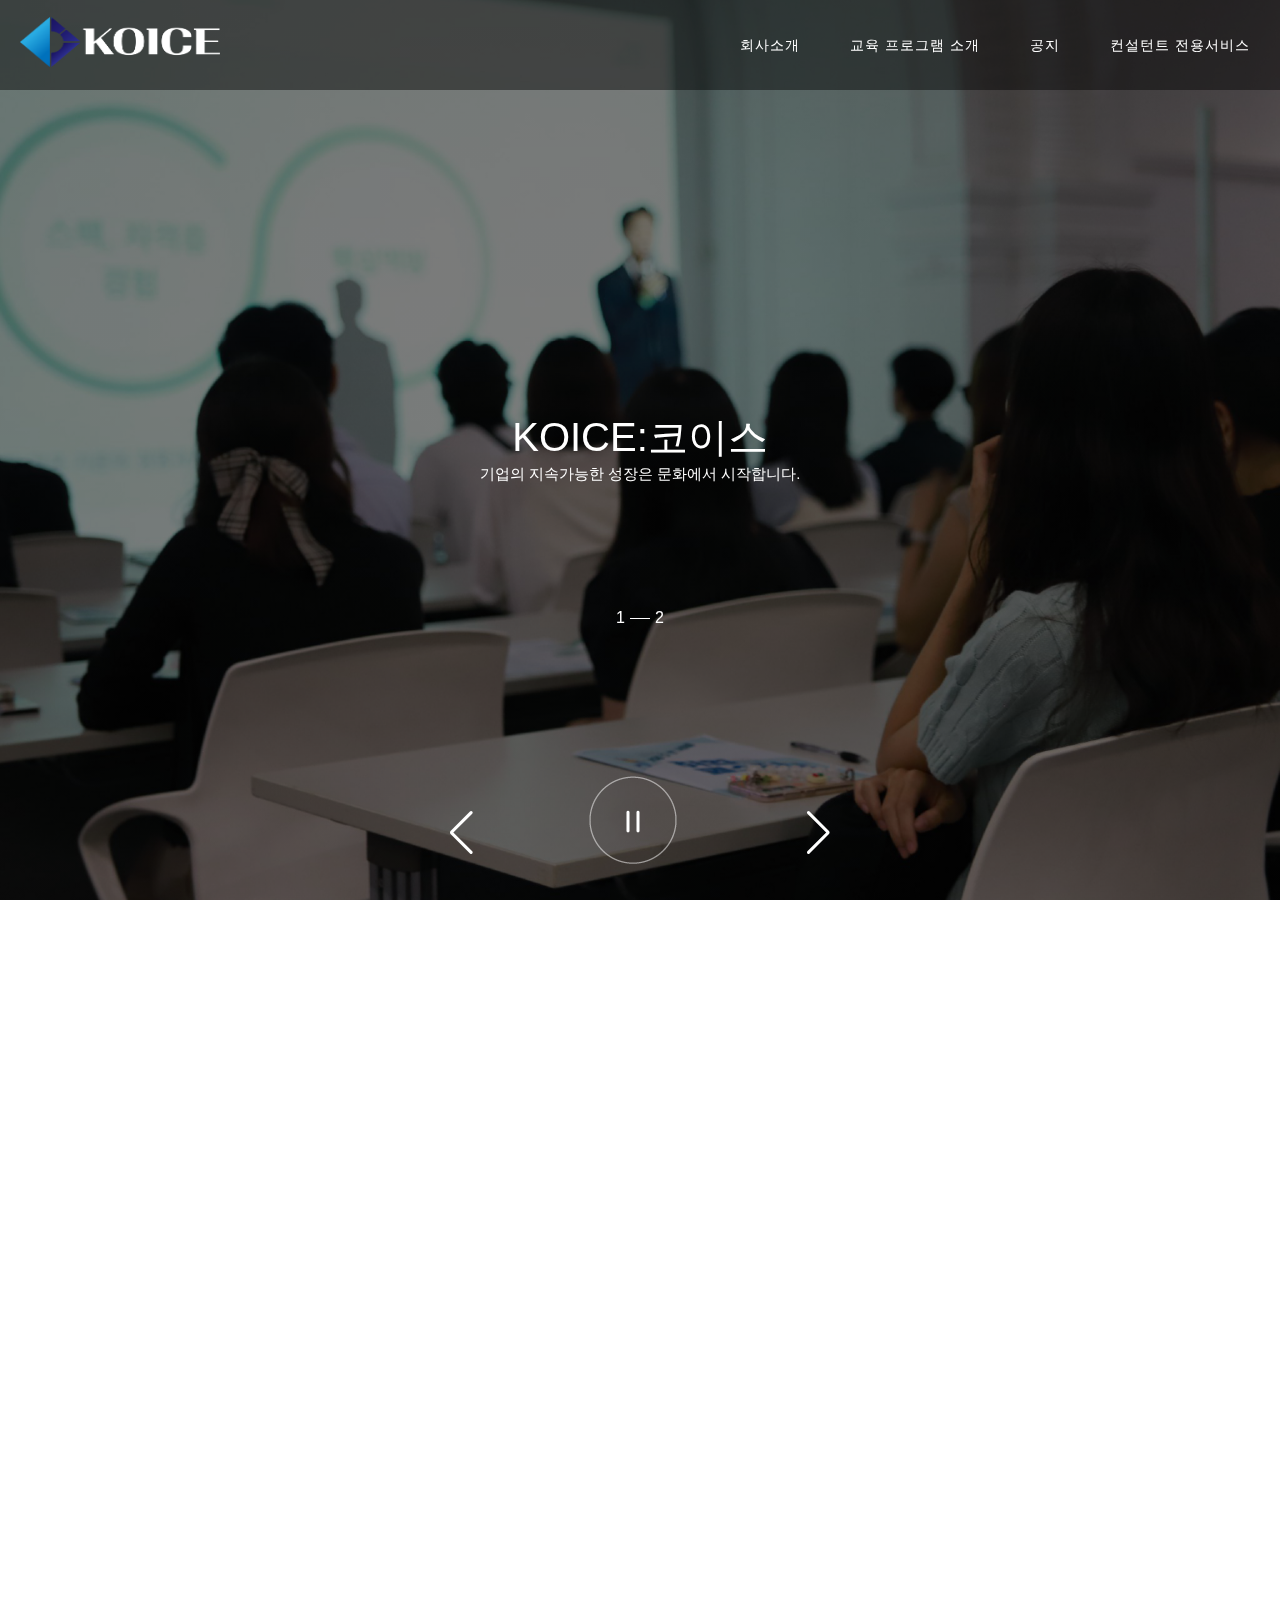
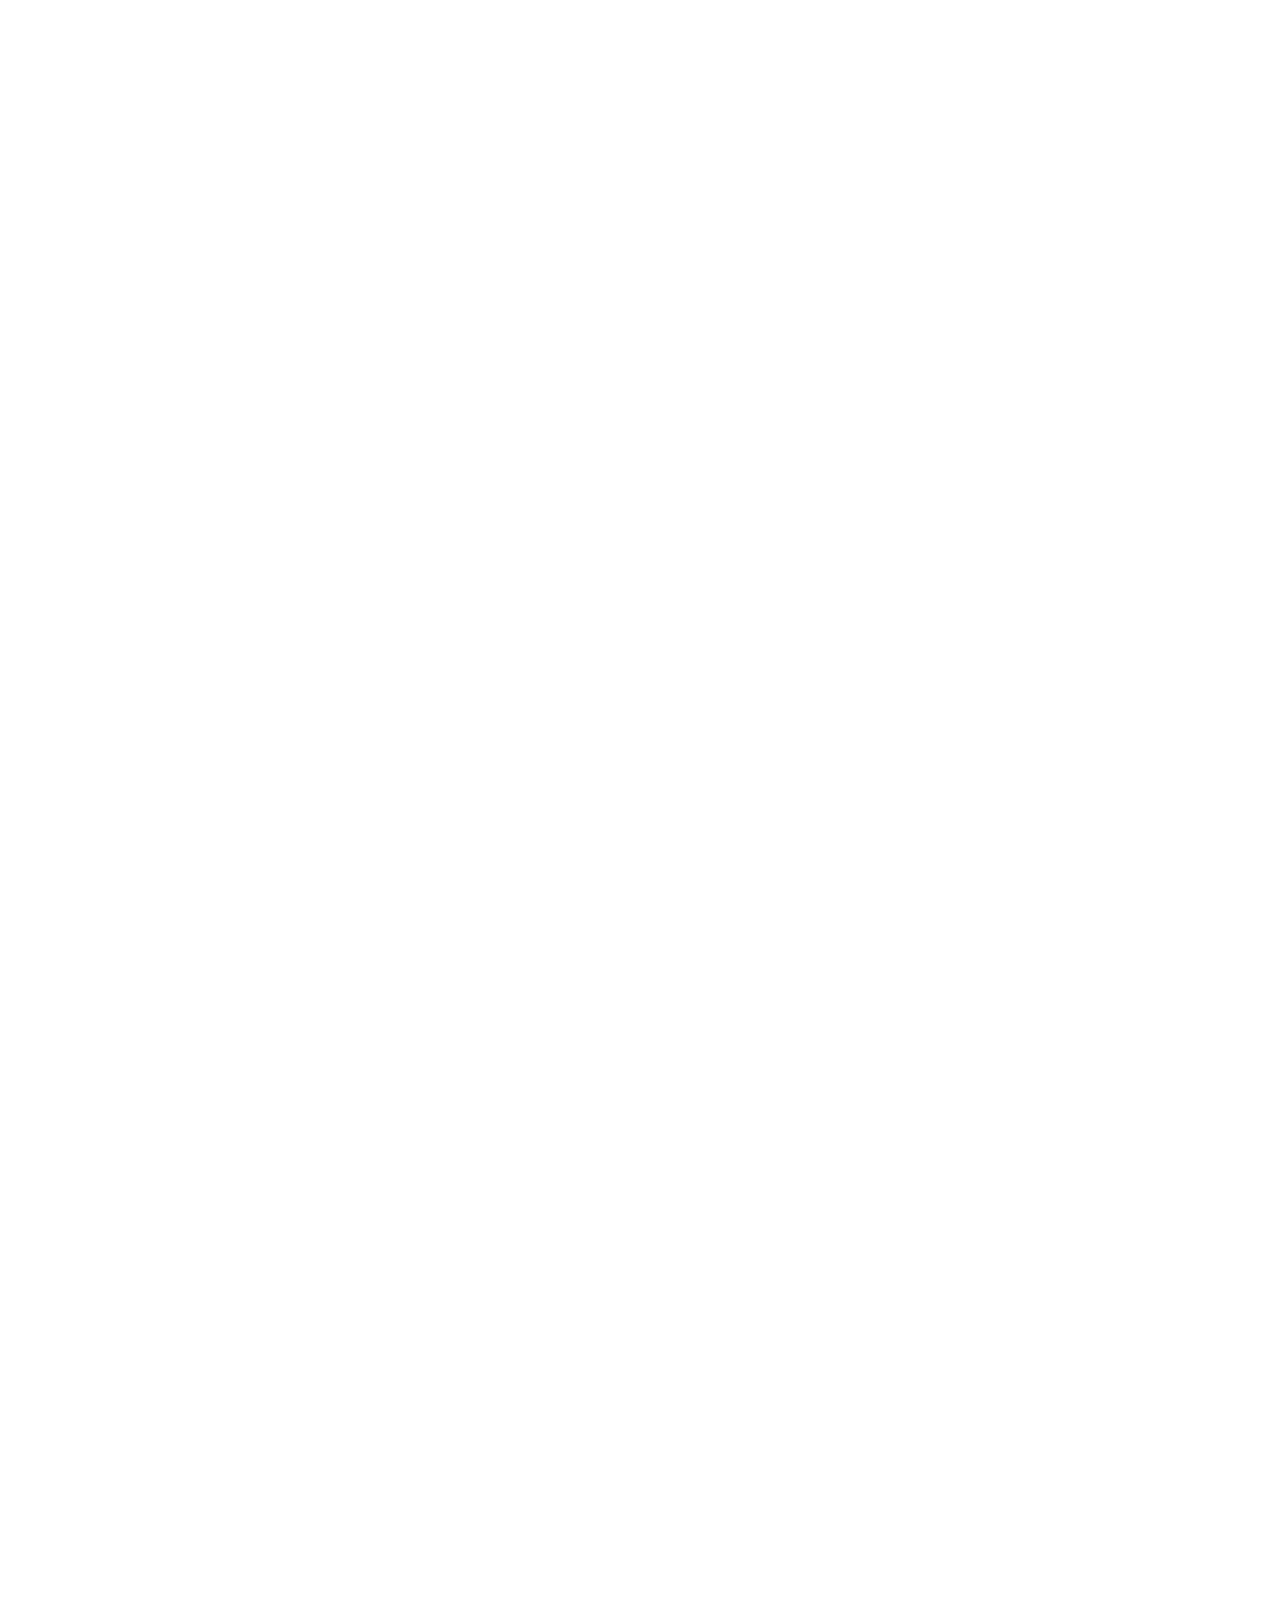
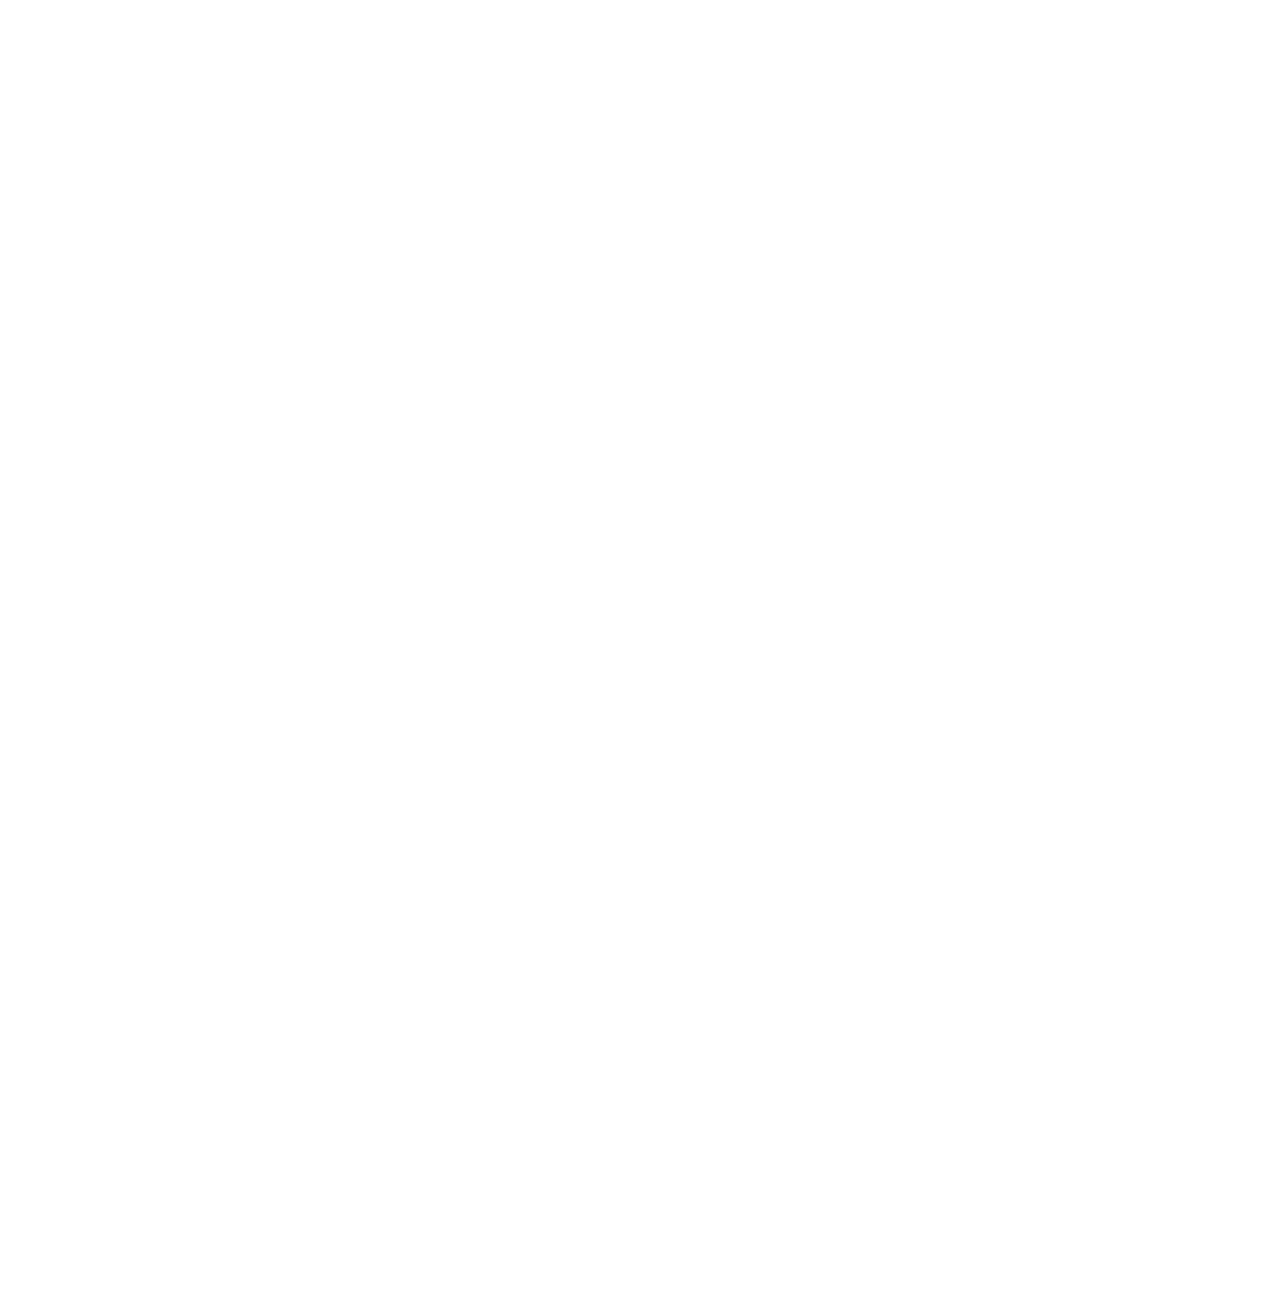
==== commit 9f5d7af4: "update header pages" ====
--- a/index.html
+++ b/index.html
@@ -39,7 +39,7 @@
         <nav class="main-nav">
             <!-- ***** Logo Start ***** -->
             <a href="./index.html" class="logo">
-                <img src="./img/icon/자산 40koice.png" style="width: 200px; height: 50px;" />
+                <img src="./img/icon/자산 41koice.png" style="width: 200px; height: 50px;" />
             </a>
             <!-- ***** Logo End ***** -->
             <!-- ***** Menu Start ***** -->
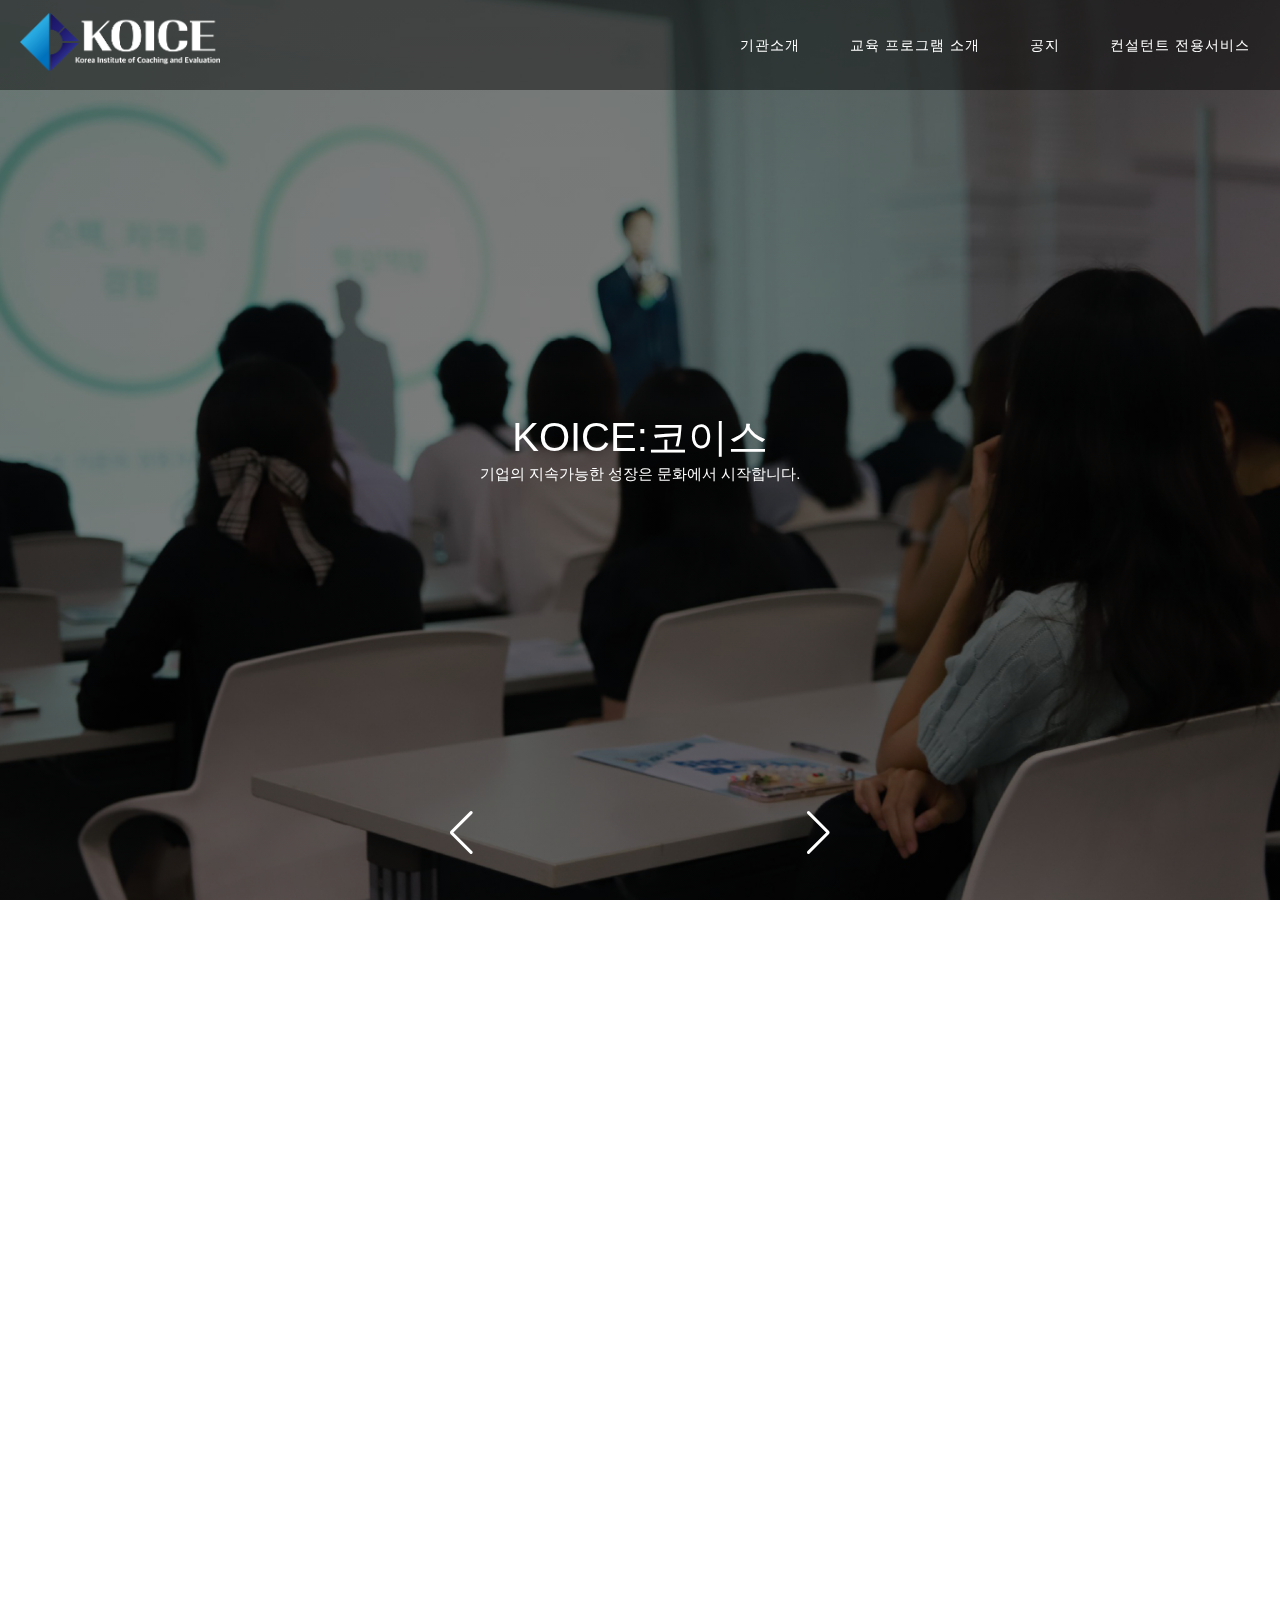
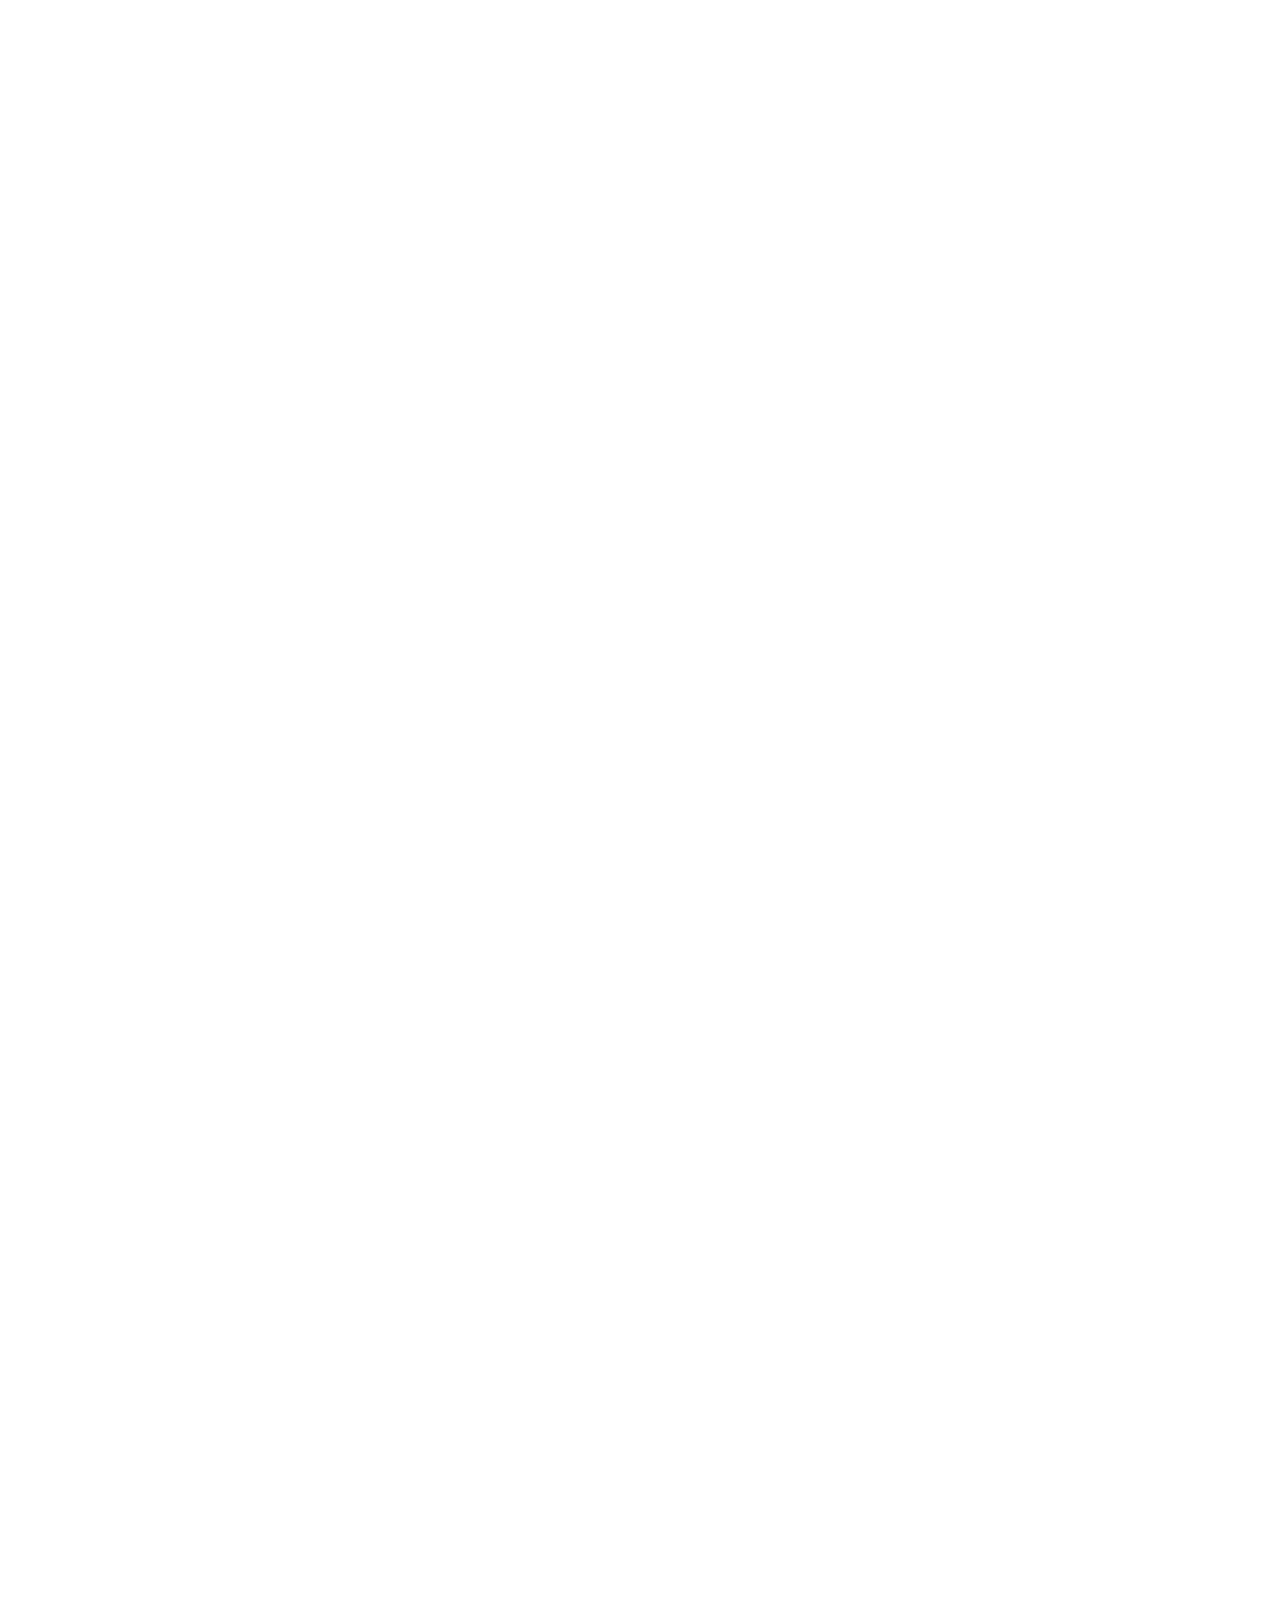
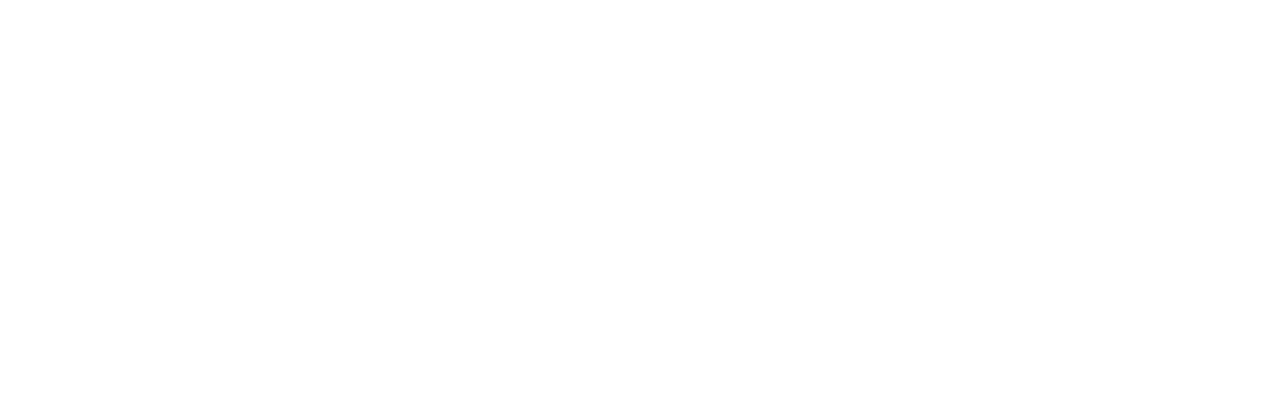
==== commit 581d1407: "update main" ====
--- a/index.html
+++ b/index.html
@@ -11,11 +11,12 @@
     <meta property="og:title" content="KOICE:코이스">
     <meta property="og:description" content="KOICE:코이스, 교육, 컨설팅, KOICE:코이스 - 교육, 코이스 - 교육 컨설팅, KOICE, KOICE 교육, KOICE 교육 컨설팅, 코이스 - 교육, 코이스 - 교육, 코이스">
     <meta property="og:image" content="./img/icon/자산 38koice.png">
-    <meta property="og:url" content="http://permeet.cafe24.com">
-    <meta name="naver-site-verification" content="fe1cf9ac84992b1360347357dc6ff9d3ec7677bf" />
+    <meta property="og:url" content="http://koice.org/">
+    <meta name="naver-site-verification" content="2e40e45c7b193d4d1c464a870309191306bfa3f5" />
+    <meta name="google-site-verification" content="eBo-gAffRgmAq9qqyVRVemfuGHPtxa8E5Jpvsi-sILk" />
     <meta name="google-site-verification" content="7fnLDtIrnvPnCMmqRW93YdKCdUHXhyVObj9G1OS0-dw" />
     <!-- Favicon -->
-    <link href="./img/icon/자산 38koice.png" rel="icon">
+    <link href="./img/icon/koice 38koice.png" rel="icon">
     <link href="https://fonts.googleapis.com/css2?family=Jost:wght@500;600;700&family=Open+Sans:wght@400;500&display=swap" rel="stylesheet">  
     <link href="./bootstrap/css/bootstrap.min.css" rel="stylesheet">
     <script src="./bootstrap/js/bootstrap.min.js"></script>
@@ -38,13 +39,13 @@
     <div class="col-12">
         <nav class="main-nav">
             <!-- ***** Logo Start ***** -->
-            <a href="./index.html" class="logo">
-                <img src="./img/icon/자산 41koice.png" style="width: 200px; height: 50px;" />
+            <a href="/" class="logo">
+                <img src="./img/icon/koice 40koice.png" style="width: 200px;" />
             </a>
             <!-- ***** Logo End ***** -->
             <!-- ***** Menu Start ***** -->
             <ul class="nav">
-                <li class="scroll-to-section"><a href="./about.html">회사소개</a></li>
+                <li class="scroll-to-section"><a href="./about.html">기관소개</a></li>
                 <li class="scroll-to-section"><a href="./service.html">교육 프로그램 소개</a></li>
                 <!-- <li class="scroll-to-section"><a href="./404.html">교육후기</a></li> -->
                 <li class="scroll-to-section"><a href="./notice.html">공지</a></li>
@@ -72,16 +73,25 @@
                     </div>
                 </div>
               <div class="swiper-slide" id="slide2">
-
+                <div class="swiper_intro">
+                    <div class="swiper_intro_text">
+                        <h1>KOICE</h1>
+                        <p>Korea Institute of Coaching and Evaluation</p>
+                        <br/>
+                        <p style="white-space: pre;">코칭에 객관적인 평가와 감독으로 지속적인 가치를 창출하고 문화를 발전시킵니다.</p>
+                    </div>
+                </div>
               </div>
             </div>
             <div class="swiper-button-next"></div>
             <div class="swiper-button-prev"></div>
-
+            <!-- 
             <div class="swiper-button">
-                <img src="./img/main/4_메인배너버튼.png">
-            </div>
+                <img src="./img/main/4_main_banner_btn.png">
+            </div>
+            
             <div class="swiper-pagination"></div>
+            -->
         </div>
     </div>
 	<div class="section" id="section2">
@@ -93,25 +103,25 @@
     
                         <h3 class="main_text_2 text-white wow fadeInLeft">
                             KOICE:코이스는 <br/>
-                            AI 기반으로 한 교육 플랫폼 회사로,  <br/>
-                            다양한 교육 프로그램을 연구하고 제공합니다.
+                            코칭에 대한 객관적인 평가와 감독을 통해  <br/>
+                            선도적인 코칭방법과 교육 프로그램을 연구하고 제공합니다.
                         </h3>
     
                         <div class="align-items-center mt-4 wow fadeInLeft">
                             <p class="main_text_2_p">
-                                개인의 성향을 분석하여 잠재력을 최대화시키고, <br/>
-                                기업에는 각종 교육 프로그램을 제공하여 전문 인력 양성을 촉진합니다. <br/>
-                                효과적인 성공을 위한 시대에 맞춘 최신 기술 다양한 프로그램 제공하여 <br/>
-                                교육의 효과를 극대화 할 것을 약속드립니다.
+                                양질의 코칭 과정과 교육프로그램을 조사하고 <br/>
+                                객관적인 기준으로 평가하고 분석하여 점검하고 연구합니다.  <br/>
+                                기업에는 각종 교육 프로그램을 제공하여 <br/>
+                                기업의 핵심 인재 양성을 촉진합니다.
                             </p>
                         </div>
                     </div>
     
                     <div class="col-lg-4 col-12">
                         <div class="topics-detail-block text-center wow fadeInUp">
-                            <img src="./img/main/7_배너하단로고.png" style="width: 300px" class="topics-detail-block-image img-fluid" style="-webkit-box-reflect: below -110px linear-gradient(transparent, rgba(0,0,0,0), rgba(0,0,0,0.4));">
+                            <img src="./img/main/7_banner_bottom_logo.png" style="width: 300px" class="topics-detail-block-image img-fluid" style="-webkit-box-reflect: below -110px linear-gradient(transparent, rgba(0,0,0,0), rgba(0,0,0,0.4));">
                             <div class="main_img_color">
-                                <img src="./img/main/7_컬러칩.png" style="width: 120px; display: block">
+                                <img src="./img/main/7_color_clip.png" style="width: 67px; display: block">
                             </div>
                         </div>
                     </div>
@@ -120,6 +130,7 @@
             </div>
         </div>
 	</div>
+    <!--
     <div class="section" id="section_1">
         <div class="d-flex flex-column justify-content-center align-items-center h-100">
             <div class="container">
@@ -143,15 +154,15 @@
                             <div class="d-flex mt-4">
                                 <ul class="social-icon d-flex align-self-center px-0">
                                     <li class="social-icon-item wow fadeInLeft">
-                                        <img src="./img/main/8_성장.png">
+                                        <img src="./img/main/8_sides2.png">
                                     </li>
                                     <li class="social-icon-item d-flex align-self-center"><hr class="main_hrs" /></li>
                                     <li class="social-icon-item wow fadeInLeft">
-                                        <img src="./img/main/9_교육.png">
+                                        <img src="./img/main/9_sides3.png">
                                     </li>
                                     <li class="social-icon-item d-flex align-self-center"><hr class="main_hrs" /></li>
                                     <li class="social-icon-item wow fadeInLeft">
-                                        <img src="./img/main/10_학습.png">
+                                        <img src="./img/main/10_sides4.png">
                                     </li>
                                 </ul>
                             </div>
@@ -162,6 +173,7 @@
             </div>
         </div>
     </div>
+    -->
     <div class="section" id="section3">
 		<div class="site-header d-flex flex-column justify-content-center align-items-center h-100" id="section_0">
             <div class="container">
@@ -180,16 +192,16 @@
                             <p class="main_text_2_p">
                                 다년간의 교육운영 경험과 분야별 전문가 네트워킹을 바탕으로 <br/>
                                 수준 높은 차원의 교육을 제공하고 있습니다.<br/>
-                                차원이 다른 Permeet의 교육 프로그램을 만나보세요.
+                                차원이 다른 KOICE:코이스의 교육 프로그램을 만나보세요.
                             </p>
                         </div>
                     </div>
     
                     <div class="col-lg-6 col-12">
                         <div class="topics-detail-block mb-5 wow fadeInUp">
-                            <img src="./img/main/11_프로그램1.png" style="width: 500px" class="topics-detail-block-image img-fluid" style="-webkit-box-reflect: below -110px linear-gradient(transparent, rgba(0,0,0,0), rgba(0,0,0,0.4));">
+                            <img src="./img/main/11_program1.png" style="width: 500px" class="topics-detail-block-image img-fluid" style="-webkit-box-reflect: below -110px linear-gradient(transparent, rgba(0,0,0,0), rgba(0,0,0,0.4));">
                             <div class="main_img_color" style="position: absolute;">
-                                <img src="./img/main/12_프로그램2.png" style="width: 500px;display: block;position: absolute;top: -55px;">
+                                <img src="./img/main/12_program2.png" style="width: 500px;display: block;position: absolute;top: -55px;">
                             </div>
                         </div>
                     </div>
@@ -210,56 +222,56 @@
                     <div class="col-lg-3 col-md-6 wow fadeInUp px-1" data-wow-delay="0.1s">
                         <div class="team-item rounded he_300 d-grid align-items-end">
                             <div class="text-start text-black">
-                                <h5 class="text-black mb-3 ms-3">기업 프로그램</h5>
-                                <h4 class="text-black ms-3">직장내 괴롭힘 예방교육</h4>
+                                <h5 class="text-black mb-3 ms-3">채용공고</h5>
+                                <h4 class="text-black ms-3">[CJ Logitics]Global SCM 컨설턴트 경력사원 모집</h4>
                             </div>
                             <div  class="text-start text-black">
-                                <p class="text-black ms-3">2023-09-03</p>
+                                <p class="text-black ms-3">2023-09-14</p>
                             </div>
                             <div style="text-align-last: left;">
-                                <img src="./img/main/13_news섬네일.png" style="width: 80%;"/>
+                                <img src="./img/main/CJ_Logistics_thumnail.jpg" style="width: 100%;"/>
                             </div>
                         </div>
                     </div>
                     <div class="col-lg-3 col-md-6 wow fadeInUp px-1" data-wow-delay="0.1s">
                         <div class="team-item rounded he_300 d-grid align-items-end">
                             <div class="text-start text-black">
-                                <h5 class="text-black mb-3 ms-3">기업 프로그램</h5>
-                                <h4 class="text-black ms-3">직장내 괴롭힘 예방교육</h4>
+                                <h5 class="text-black mb-3 ms-3">채용공고</h5>
+                                <h4 class="text-black ms-3">[SHINSEGAE I&C]SAP CO 모듈 컨설턴트(운영/개발) 부문 인재 모집</h4>
                             </div>
                             <div  class="text-start text-black">
-                                <p class="text-black ms-3">2023-09-03</p>
+                                <p class="text-black ms-3">2023-09-13</p>
                             </div>
                             <div style="text-align-last: left;">
-                                <img src="./img/main/13_news섬네일.png" style="width: 80%;"/>
+                                <img src="./img/main/shinsegaeIC_thumnail.jpg" style="width: 100%;"/>
                             </div>
                         </div>
                     </div>
                     <div class="col-lg-3 col-md-6 wow fadeInUp px-1" data-wow-delay="0.1s">
                         <div class="team-item rounded he_300 d-grid align-items-end">
                             <div class="text-start text-black">
-                                <h5 class="text-black mb-3 ms-3">기업 프로그램</h5>
-                                <h4 class="text-black ms-3">직장내 괴롭힘 예방교육</h4>
+                                <h5 class="text-black mb-3 ms-3">공지사항</h5>
+                                <h4 class="text-black ms-3">2023년 KOICE 청년 인턴 직무 캠프 개최</h4>
                             </div>
                             <div  class="text-start text-black">
-                                <p class="text-black ms-3">2023-09-03</p>
+                                <p class="text-black ms-3">2023-08-31</p>
                             </div>
                             <div style="text-align-last: left;">
-                                <img src="./img/main/13_news섬네일.png" style="width: 80%;"/>
+                                <img src="./img/main/13_news3.png" style="width: 100%;"/>
                             </div>
                         </div>
                     </div>
                     <div class="col-lg-3 col-md-6 wow fadeInUp px-1" data-wow-delay="0.1s">
                         <div class="team-item rounded he_300 d-grid align-items-end">
                             <div class="text-start text-black">
-                                <h5 class="text-black mb-3 ms-3">기업 프로그램</h5>
-                                <h4 class="text-black ms-3">직장내 괴롭힘 예방교육</h4>
+                                <h5 class="text-black mb-3 ms-3">공지사항</h5>
+                                <h4 class="text-black ms-3">대학생 대상 '언더커버' 설명회 개최</h4>
                             </div>
                             <div  class="text-start text-black">
-                                <p class="text-black ms-3">2023-09-03</p>
+                                <p class="text-black ms-3">2023-07-01</p>
                             </div>
                             <div style="text-align-last: left;">
-                                <img src="./img/main/13_news섬네일.png" style="width: 80%;"/>
+                                <img src="./img/main/13_news4.png" style="width: 100%;"/>
                             </div>
                         </div>
                     </div>
@@ -272,7 +284,7 @@
                     <div class="row justify-content-center align-items-center">
                         <div class="col-lg-3 col-12">
                             <div class="topics-detail-block mb-5 wow fadeInUp text-start">
-                                <img src="./img/icon/자산 3koice.png" style="width: 200px" class="topics-detail-block-image img-fluid" style="-webkit-box-reflect: below -110px linear-gradient(transparent, rgba(0,0,0,0), rgba(0,0,0,0.4));">
+                                <img src="./img/icon/koice 3koice.png" style="width: 200px" class="topics-detail-block-image img-fluid" style="-webkit-box-reflect: below -110px linear-gradient(transparent, rgba(0,0,0,0), rgba(0,0,0,0.4));">
                             </div>
                         </div>
                         <div class="col-lg-8 col-12">
@@ -281,8 +293,8 @@
                                     <p class="text-black">KOICE:코이스 | 서울 서초구 서초대로 396 2층(서초동, 강남빌딩)</p>
                                     <p class="text-black ms-3">대표 : 김규현 | 사업자등록번호 : 767-16-01874</p>
                                 </div>
-                                <p class="text-black">Tel : 070-4554-3269 E-mail : 0000@permeet.kr</p>
-                                <p class="text-black mb-3 mt-2">Copyright ⓒ 2014 (주) KOICE:코이스, All right reserved</p>
+                                <p class="text-black">Tel : 070-4554-3269 E-mail : help@koice.org</p>
+                                <p class="text-black mb-3 mt-2">Copyright ⓒ 2017 KOICE:코이스, All right reserved</p>
                             </div>
                         </div>
                     </div>
--- a/css/main.css
+++ b/css/main.css
@@ -694,8 +694,8 @@
 }
 
 .swiper-slide-active p {
-  animation: fadeInRight .8s;
-  -webkit-animation-delay: 1s;
+ /* animation: fadeInRight .8s; */
+ /* -webkit-animation-delay: 1s;*/
   animation-delay: .3s;
   opacity: 1;
 }
--- a/css/index.css
+++ b/css/index.css
@@ -13,12 +13,12 @@
     align-items: center;
 }
 #slide1 {
-    background: linear-gradient(rgba(0, 0, 0, 0.527), rgba(0, 0, 0, 0.5)), url(../img/main/2_메인배너_1.png);
+    background: linear-gradient(rgba(0, 0, 0, 0.527), rgba(0, 0, 0, 0.5)), url(../img/main/2_main_banner_1.png);
     background-size: cover;
     background-position: center;
 }
 #slide2 {
-    background: linear-gradient(rgba(0, 0, 0, 0.527), rgba(0, 0, 0, 0.5)), url(../img/main/2_메인배너_2.png);
+    background: linear-gradient(rgba(0, 0, 0, 0.527), rgba(0, 0, 0, 0.5)), url(../img/main/2_main_banner_2.png);
     background-size: cover;
     background-position: center;
 }
@@ -28,6 +28,7 @@
     font-weight: 600 !important;
     font-family: 'AppleSDGothicNeo', 'Noto Sans KR', sans-serif;
     text-align: left;
+    letter-spacing: -1px;
 }
 .main_text_2_p {
     color: #000000bf !important;
@@ -55,7 +56,7 @@
 }
 
 .swiper_intro {
-    background: url(./img/main/3_메인임팩트.png);
+    background: url(./img/main/3_Ã¡â€žâ€ Ã¡â€¦Â¦Ã¡â€žâ€¹Ã¡â€¦ÂµÃ¡â€ Â«Ã¡â€žâ€¹Ã¡â€¦ÂµÃ¡â€ Â·Ã¡â€žâ€˜Ã¡â€¦Â¢Ã¡â€ Â¨Ã¡â€žÂÃ¡â€¦Â³.png);
     background-size: cover;
     width: 500px;
     height: 500px;
@@ -110,7 +111,7 @@
 
 .he_300 {
     height: 400px;
-    background: #eee;
+    background: #fff;
     border: 1px solid #eee;
 }
 
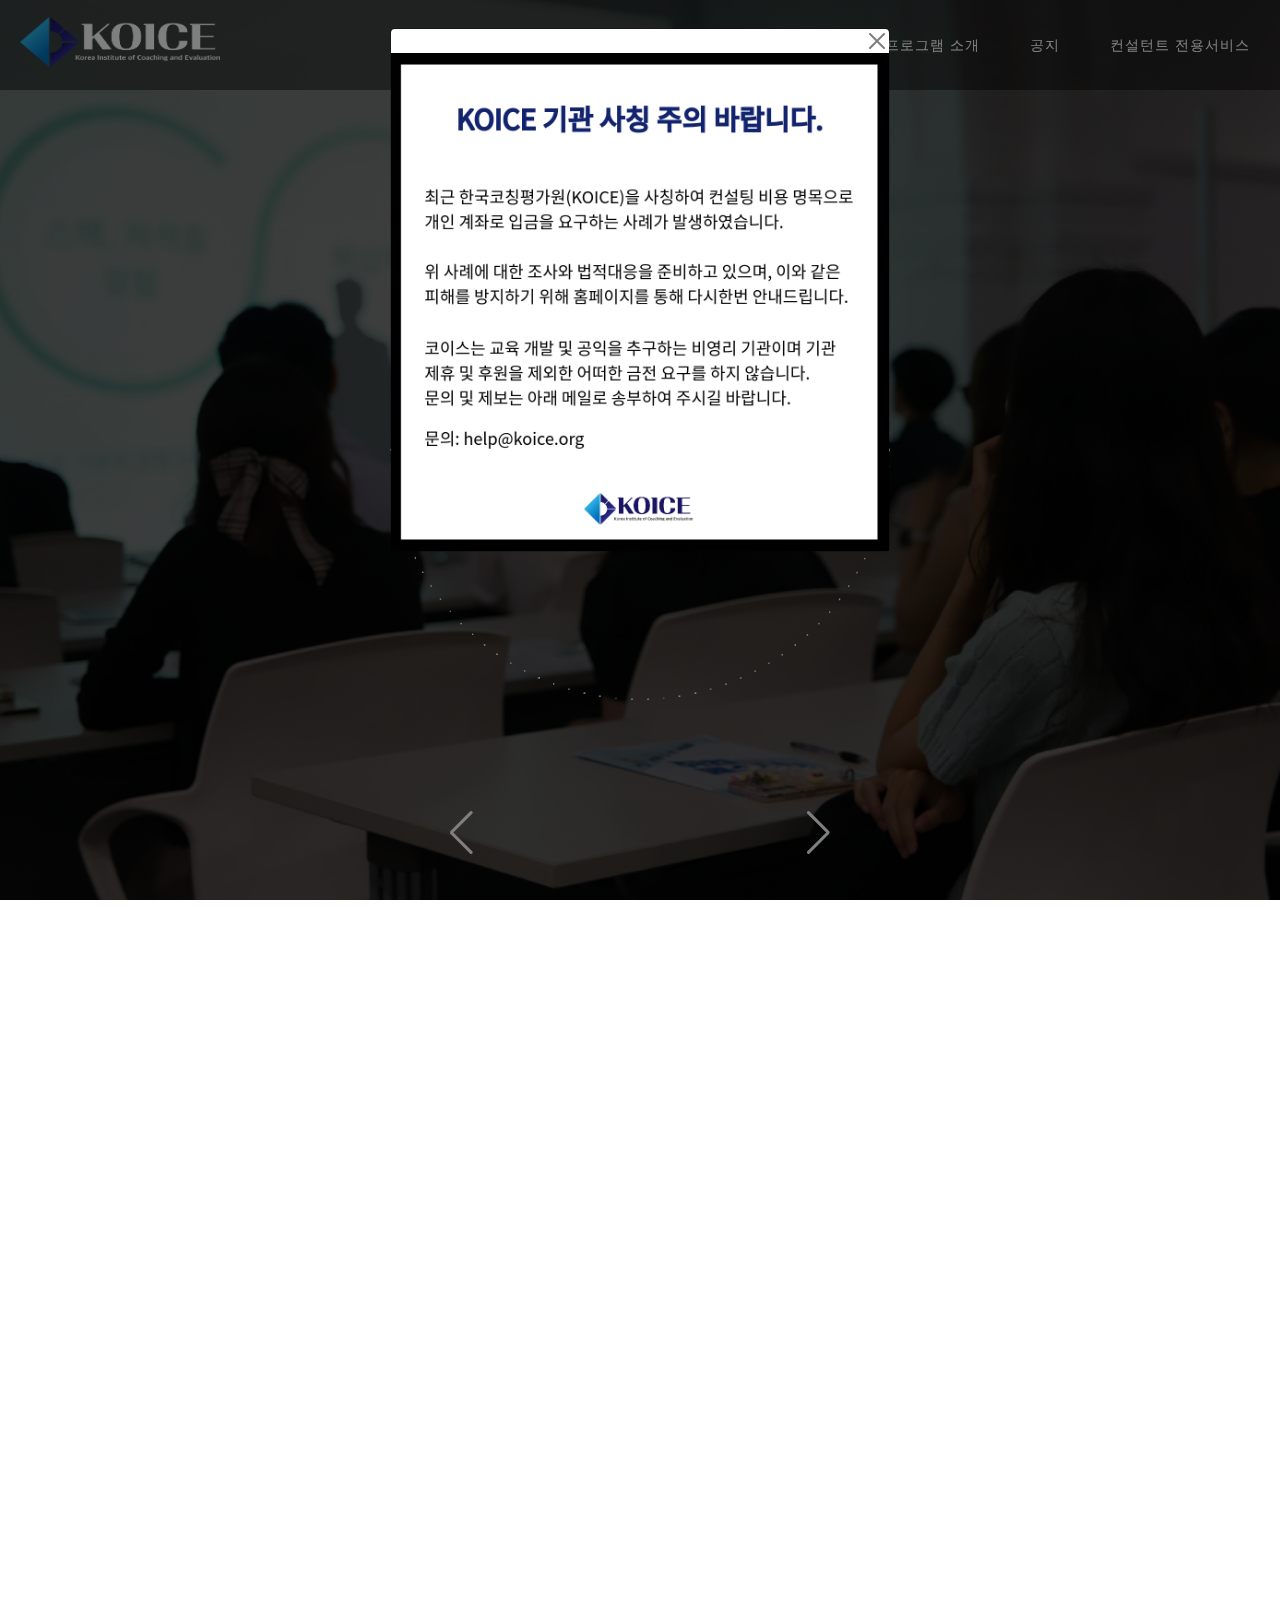
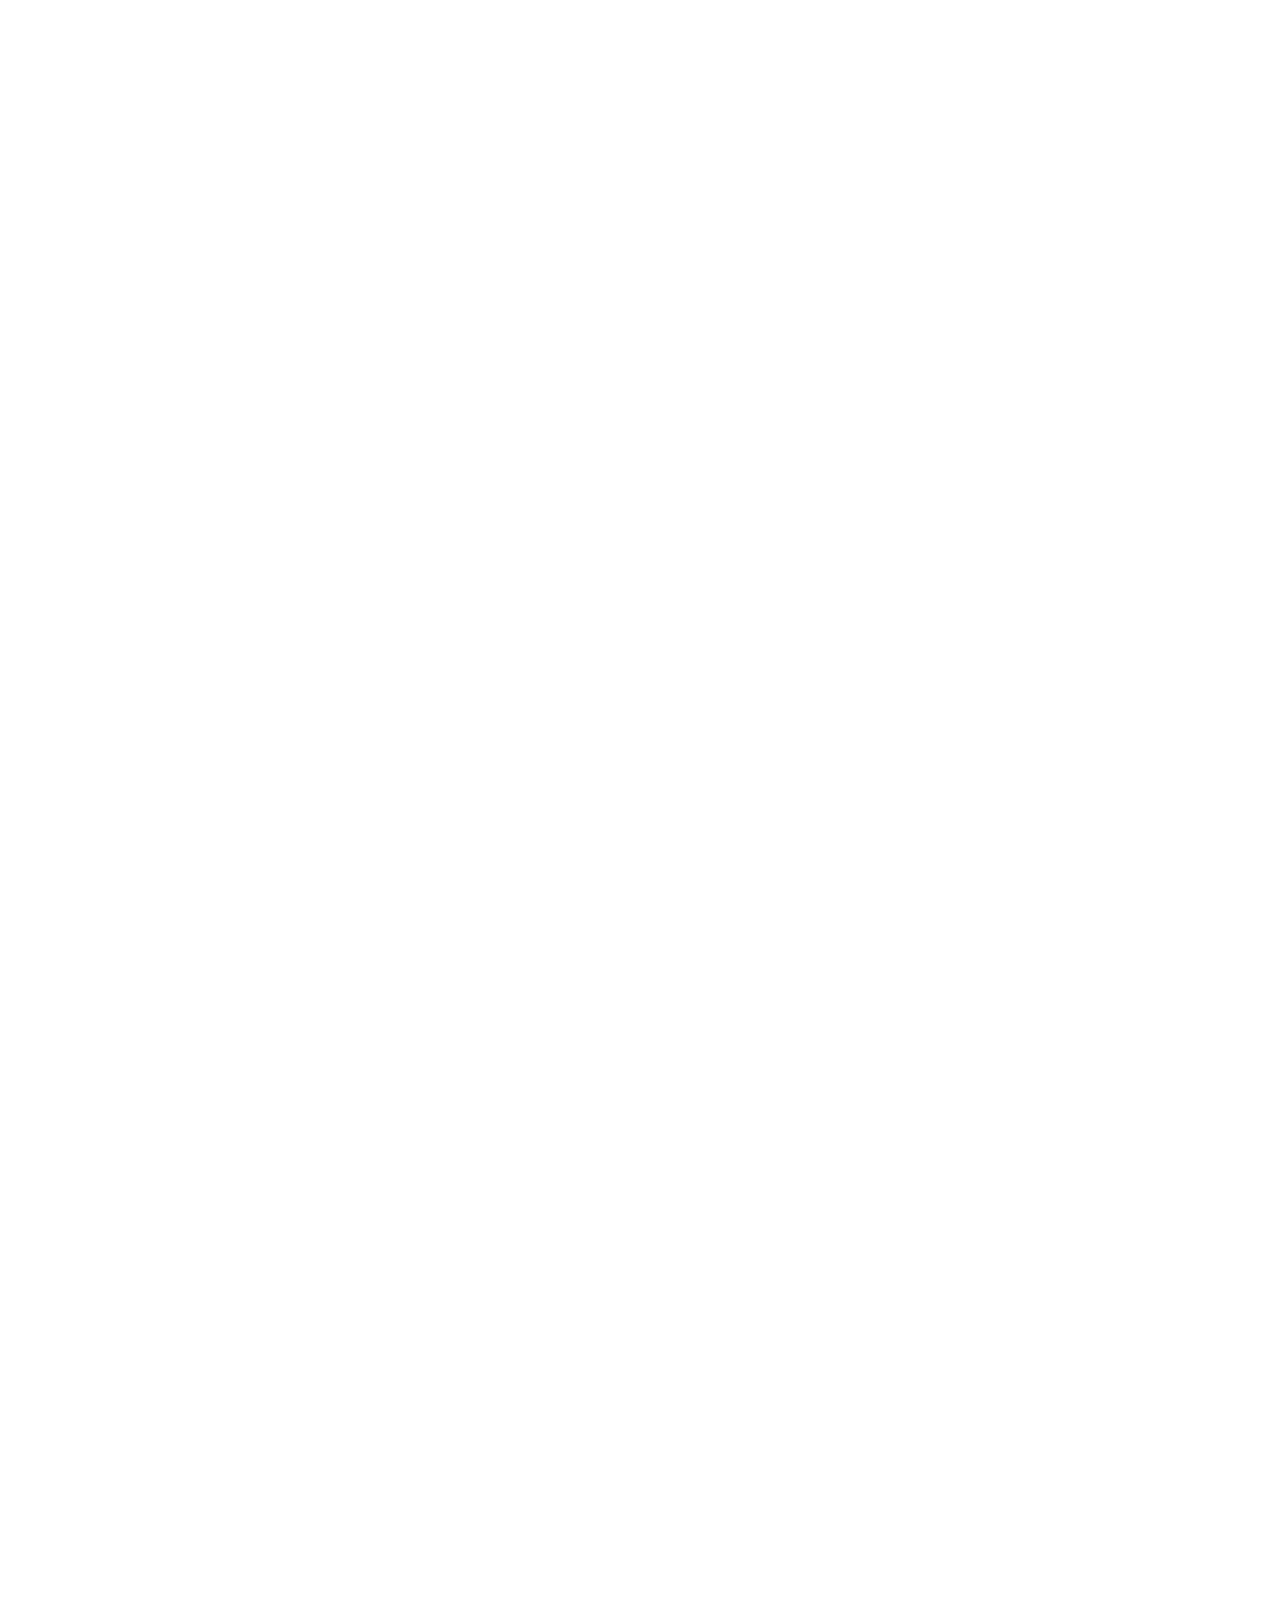
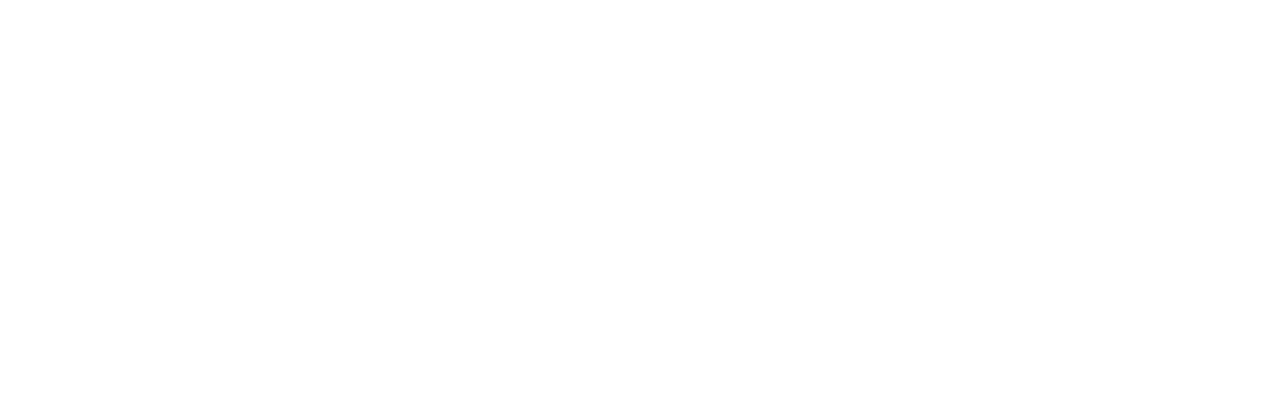
==== commit 39b90ebf: "#메인페이지수정  ㄴ 팝업 추가 (js, index.html, 이미지)  ㄴ 이미지명 영문화" ====
--- a/index.html
+++ b/index.html
@@ -10,10 +10,9 @@
     <meta property="og:type" content="website"> 
     <meta property="og:title" content="KOICE:코이스">
     <meta property="og:description" content="KOICE:코이스, 교육, 컨설팅, KOICE:코이스 - 교육, 코이스 - 교육 컨설팅, KOICE, KOICE 교육, KOICE 교육 컨설팅, 코이스 - 교육, 코이스 - 교육, 코이스">
-    <meta property="og:image" content="./img/icon/자산 38koice.png">
-    <meta property="og:url" content="http://koice.org/">
-    <meta name="naver-site-verification" content="2e40e45c7b193d4d1c464a870309191306bfa3f5" />
-    <meta name="google-site-verification" content="eBo-gAffRgmAq9qqyVRVemfuGHPtxa8E5Jpvsi-sILk" />
+    <meta property="og:image" content="./img/icon/koice 38koice.png">
+    <meta property="og:url" content="http://koice.org">
+    <meta name="naver-site-verification" content="fe1cf9ac84992b1360347357dc6ff9d3ec7677bf" />
     <meta name="google-site-verification" content="7fnLDtIrnvPnCMmqRW93YdKCdUHXhyVObj9G1OS0-dw" />
     <!-- Favicon -->
     <link href="./img/icon/koice 38koice.png" rel="icon">
@@ -39,8 +38,8 @@
     <div class="col-12">
         <nav class="main-nav">
             <!-- ***** Logo Start ***** -->
-            <a href="/" class="logo">
-                <img src="./img/icon/koice 40koice.png" style="width: 200px;" />
+            <a href="./index.html" class="logo">
+                <img src="./img/icon/koice 40koice.png" style="width: 200px; height: 50px;" />
             </a>
             <!-- ***** Logo End ***** -->
             <!-- ***** Menu Start ***** -->
@@ -60,6 +59,20 @@
 </header>
 <!-- ***** Header Area End ***** -->
 
+<!-- Modal -->
+<div class="modal fade" id="myModal" role="dialog">
+    <div class="modal-dialog">
+      <!-- Modal content-->
+      <div class="modal-content">
+        <div class="modal-body" style="padding:0;">
+            <button type="button" class="btn-close" data-bs-dismiss="modal" style="position: relative; float: right;" aria-label="Close"></button>
+            <img src="./img\popup\popup_10.07_v1.1.png" width="100%" height="100%" style="position: relative;">
+        </div>
+      </div>
+    </div>
+  </div>
+<!-- Modal Area end -->
+
 <div id="fullpage">
     <div class="section" id="section1">
         <div class="swiper mySwiper">
@@ -73,23 +86,15 @@
                     </div>
                 </div>
               <div class="swiper-slide" id="slide2">
-                <div class="swiper_intro">
-                    <div class="swiper_intro_text">
-                        <h1>KOICE</h1>
-                        <p>Korea Institute of Coaching and Evaluation</p>
-                        <br/>
-                        <p style="white-space: pre;">코칭에 객관적인 평가와 감독으로 지속적인 가치를 창출하고 문화를 발전시킵니다.</p>
-                    </div>
-                </div>
+                <p></p>
               </div>
             </div>
             <div class="swiper-button-next"></div>
             <div class="swiper-button-prev"></div>
-            <!-- 
+            <!--
             <div class="swiper-button">
-                <img src="./img/main/4_main_banner_btn.png">
-            </div>
-            
+                <img src="./img/main/4_메인배너버튼.png">
+            </div>
             <div class="swiper-pagination"></div>
             -->
         </div>
@@ -103,16 +108,16 @@
     
                         <h3 class="main_text_2 text-white wow fadeInLeft">
                             KOICE:코이스는 <br/>
-                            코칭에 대한 객관적인 평가와 감독을 통해  <br/>
-                            선도적인 코칭방법과 교육 프로그램을 연구하고 제공합니다.
+                            AI 기반으로 한 교육 플랫폼 회사로,  <br/>
+                            다양한 교육 프로그램을 연구하고 제공합니다.
                         </h3>
     
                         <div class="align-items-center mt-4 wow fadeInLeft">
                             <p class="main_text_2_p">
-                                양질의 코칭 과정과 교육프로그램을 조사하고 <br/>
-                                객관적인 기준으로 평가하고 분석하여 점검하고 연구합니다.  <br/>
-                                기업에는 각종 교육 프로그램을 제공하여 <br/>
-                                기업의 핵심 인재 양성을 촉진합니다.
+                                개인의 성향을 분석하여 잠재력을 최대화시키고, <br/>
+                                기업에는 각종 교육 프로그램을 제공하여 전문 인력 양성을 촉진합니다. <br/>
+                                효과적인 성공을 위한 시대에 맞춘 최신 기술 다양한 프로그램 제공하여 <br/>
+                                교육의 효과를 극대화 할 것을 약속드립니다.
                             </p>
                         </div>
                     </div>
@@ -121,7 +126,7 @@
                         <div class="topics-detail-block text-center wow fadeInUp">
                             <img src="./img/main/7_banner_bottom_logo.png" style="width: 300px" class="topics-detail-block-image img-fluid" style="-webkit-box-reflect: below -110px linear-gradient(transparent, rgba(0,0,0,0), rgba(0,0,0,0.4));">
                             <div class="main_img_color">
-                                <img src="./img/main/7_color_clip.png" style="width: 67px; display: block">
+                                <img src="./img/main/7_color_clip.png" style="width: 120px; display: block">
                             </div>
                         </div>
                     </div>
@@ -192,7 +197,7 @@
                             <p class="main_text_2_p">
                                 다년간의 교육운영 경험과 분야별 전문가 네트워킹을 바탕으로 <br/>
                                 수준 높은 차원의 교육을 제공하고 있습니다.<br/>
-                                차원이 다른 KOICE:코이스의 교육 프로그램을 만나보세요.
+                                차원이 다른 Permeet의 교육 프로그램을 만나보세요.
                             </p>
                         </div>
                     </div>
@@ -293,8 +298,8 @@
                                     <p class="text-black">KOICE:코이스 | 서울 서초구 서초대로 396 2층(서초동, 강남빌딩)</p>
                                     <p class="text-black ms-3">대표 : 김규현 | 사업자등록번호 : 767-16-01874</p>
                                 </div>
-                                <p class="text-black">Tel : 070-4554-3269 E-mail : help@koice.org</p>
-                                <p class="text-black mb-3 mt-2">Copyright ⓒ 2017 KOICE:코이스, All right reserved</p>
+                                <p class="text-black">Tel : 070-4554-3269 E-mail : 0000@permeet.kr</p>
+                                <p class="text-black mb-3 mt-2">Copyright ⓒ 2017 (주) KOICE:코이스, All right reserved</p>
                             </div>
                         </div>
                     </div>
--- a/css/index.css
+++ b/css/index.css
@@ -28,7 +28,6 @@
     font-weight: 600 !important;
     font-family: 'AppleSDGothicNeo', 'Noto Sans KR', sans-serif;
     text-align: left;
-    letter-spacing: -1px;
 }
 .main_text_2_p {
     color: #000000bf !important;
@@ -56,7 +55,7 @@
 }
 
 .swiper_intro {
-    background: url(./img/main/3_Ã¡â€žâ€ Ã¡â€¦Â¦Ã¡â€žâ€¹Ã¡â€¦ÂµÃ¡â€ Â«Ã¡â€žâ€¹Ã¡â€¦ÂµÃ¡â€ Â·Ã¡â€žâ€˜Ã¡â€¦Â¢Ã¡â€ Â¨Ã¡â€žÂÃ¡â€¦Â³.png);
+    background: url(../img/main/3_main_impact.png);
     background-size: cover;
     width: 500px;
     height: 500px;
@@ -111,7 +110,7 @@
 
 .he_300 {
     height: 400px;
-    background: #fff;
+    background: #eee;
     border: 1px solid #eee;
 }
 
